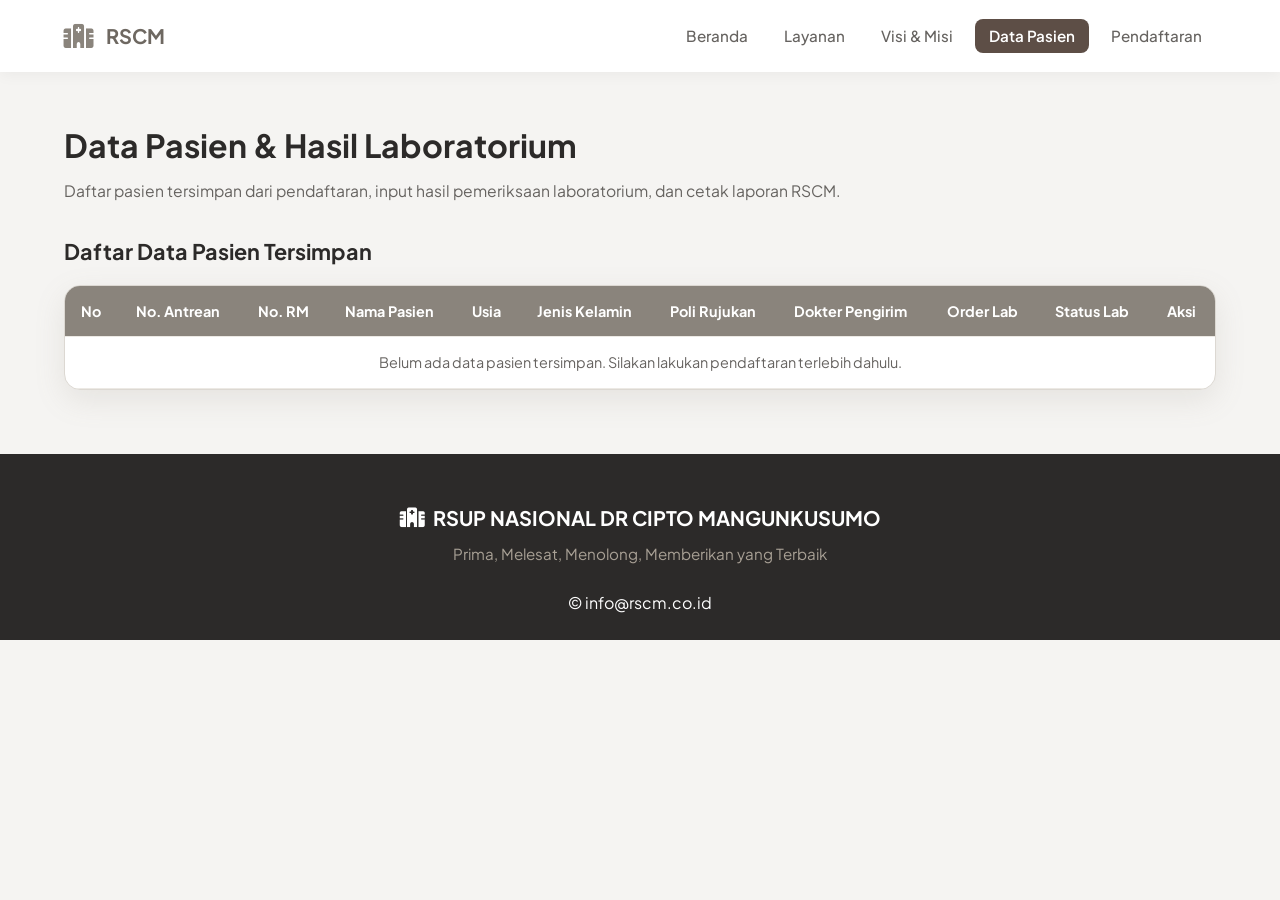
==== data-pasien.html @ e1113e0c "Add files via upload" ====
<!DOCTYPE html>
<html lang="id">
<head>
    <meta charset="UTF-8">
    <meta name="viewport" content="width=device-width, initial-scale=1.0">
    <title>Data Pasien &amp; Hasil Laboratorium - RSCM</title>
    <link rel="stylesheet" href="style.css">
    <!-- Google Fonts -->
    <link href="https://fonts.googleapis.com/css2?family=Plus+Jakarta+Sans:wght@300;400;500;600;700&display=swap" rel="stylesheet">
    <!-- FontAwesome Icons -->
    <link rel="stylesheet" href="https://cdnjs.cloudflare.com/ajax/libs/font-awesome/6.4.0/css/all.min.css">
    <style>
        :root {
            --active-brown-solid: #5d4e46;
            --active-brown-border: #4c3f38;
        }

        /* Header terkunci: sejajar satu baris tanpa balok terpisah di kanan */
        .nav-links {
            display: flex;
            align-items: center;
            gap: 8px;
            flex-wrap: wrap;
        }

        .nav-links a {
            display: inline-flex;
            align-items: center;
            padding: 8px 14px;
            border-radius: 8px;
            text-decoration: none;
            background: transparent !important;
            border: none !important;
            box-shadow: none !important;
            transition: var(--transition);
        }

        .header-action {
            display: none !important;
        }

        .nav-links a.nav-active-solid {
            background-color: var(--active-brown-solid) !important;
            color: #ffffff !important;
            padding: 8px 14px;
            border-radius: 8px;
            transition: var(--transition);
        }

        /* Baris tabel menyala saat pasien sedang diinput */
        .patient-table tbody tr.row-active-input {
            background-color: #f3ece7;
            box-shadow: inset 4px 0 0 var(--active-brown-solid);
        }

        .patient-table tbody tr.row-active-input td {
            background-color: #f3ece7;
        }

        .lab-action-group {
            display: flex;
            align-items: center;
            gap: 0.45rem;
            flex-wrap: nowrap;
            position: relative;
        }

        .btn-lab-input {
            background-color: var(--primary-color);
            color: var(--white);
            border: none;
            padding: 0.42rem 0.75rem;
            border-radius: 7px;
            font-family: inherit;
            font-size: 0.8rem;
            font-weight: 600;
            cursor: pointer;
            transition: var(--transition);
            white-space: nowrap;
        }

        .btn-lab-input:hover,
        .patient-table tbody tr.row-active-input .btn-lab-input {
            background-color: var(--active-brown-solid);
            color: #ffffff;
        }

        .btn-lab-print {
            background-color: var(--white);
            color: var(--text-dark);
            border: 1px solid var(--border-color);
            padding: 0.42rem 0.75rem;
            border-radius: 7px;
            font-family: inherit;
            font-size: 0.8rem;
            font-weight: 600;
            cursor: pointer;
            transition: var(--transition);
            white-space: nowrap;
        }

        .btn-lab-print:hover {
            border-color: var(--primary-color);
            color: var(--primary-dark);
        }

        .lab-more-wrapper {
            position: relative;
            display: inline-block;
        }

        .btn-lab-more {
            background-color: var(--white);
            color: var(--text-muted);
            border: 1px solid var(--border-color);
            padding: 0.42rem 0.6rem;
            border-radius: 7px;
            font-family: inherit;
            font-size: 0.8rem;
            font-weight: 700;
            cursor: pointer;
            transition: var(--transition);
            display: inline-flex;
            align-items: center;
            gap: 0.3rem;
            white-space: nowrap;
        }

        .btn-lab-more:hover,
        .lab-more-wrapper.open .btn-lab-more {
            border-color: var(--primary-color);
            color: var(--text-dark);
            background-color: var(--primary-light);
        }

        .lab-dropdown-menu {
            display: none;
            position: absolute;
            right: 0;
            top: calc(100% + 6px);
            min-width: 148px;
            background-color: var(--white);
            border: 1px solid var(--border-color);
            border-radius: 10px;
            box-shadow: 0 10px 25px rgba(15, 23, 42, 0.12);
            padding: 0.35rem;
            z-index: 50;
            flex-direction: column;
            gap: 0.2rem;
        }

        .lab-more-wrapper.open .lab-dropdown-menu {
            display: flex;
        }

        .lab-dropdown-item {
            width: 100%;
            background: transparent;
            border: none;
            border-radius: 7px;
            padding: 0.5rem 0.65rem;
            font-family: inherit;
            font-size: 0.8rem;
            font-weight: 600;
            text-align: left;
            cursor: pointer;
            display: flex;
            align-items: center;
            gap: 0.45rem;
            transition: var(--transition);
            white-space: nowrap;
        }

        .lab-dropdown-item.clear-result {
            color: #92400e;
        }

        .lab-dropdown-item.clear-result:hover {
            background-color: #fef3c7;
        }

        .lab-dropdown-item.delete-patient {
            color: #b91c1c;
        }

        .lab-dropdown-item.delete-patient:hover {
            background-color: #fef2f2;
        }

        .lab-status-badge {
            display: inline-block;
            padding: 0.22rem 0.55rem;
            border-radius: 999px;
            font-size: 0.75rem;
            font-weight: 700;
        }

        .lab-status-done {
            background-color: #dcfce7;
            color: #166534;
        }

        .lab-status-pending {
            background-color: #fef3c7;
            color: #92400e;
        }

        .lab-panel-card {
            display: none;
            background-color: var(--white);
            border: 1px solid var(--border-color);
            border-radius: 16px;
            padding: 2rem;
            box-shadow: var(--shadow);
            margin-top: 2rem;
        }

        .lab-panel-card.show {
            display: block;
        }

        .lab-eyebrow {
            font-size: 0.75rem;
            font-weight: 700;
            letter-spacing: 0.08em;
            text-transform: uppercase;
            color: var(--primary-dark);
            margin-bottom: 0.35rem;
        }

        .lab-panel-header {
            display: flex;
            justify-content: space-between;
            align-items: flex-start;
            gap: 1rem;
            margin-bottom: 1.5rem;
            padding-bottom: 1rem;
            border-bottom: 1px solid var(--border-color);
        }

        .lab-panel-header h2 {
            font-size: 1.5rem;
            color: var(--text-dark);
            margin-bottom: 0.25rem;
        }

        .lab-panel-header p {
            font-size: 0.9rem;
            color: var(--text-muted);
        }

        .lab-meta-box {
            background-color: var(--primary-light);
            border: 1px solid var(--border-color);
            border-radius: 12px;
            padding: 1.25rem;
            margin-bottom: 1.5rem;
            display: grid;
            grid-template-columns: repeat(2, 1fr);
            gap: 1rem 1.25rem;
        }

        .lab-meta-full {
            grid-column: 1 / -1;
        }

        .lab-table-wrap {
            overflow-x: auto;
            border: 1px solid var(--border-color);
            border-radius: 12px;
            margin-bottom: 1.5rem;
        }

        .lab-input-table {
            width: 100%;
            border-collapse: collapse;
            min-width: 780px;
            font-size: 0.9rem;
        }

        .lab-input-table th,
        .lab-input-table td {
            padding: 0.8rem 0.9rem;
            text-align: left;
            border-bottom: 1px solid var(--border-color);
            vertical-align: middle;
        }

        .lab-input-table th {
            background-color: var(--primary-light);
            color: var(--text-dark);
            font-weight: 700;
            font-size: 0.84rem;
        }

        .lab-hasil-input {
            width: 125px;
            padding: 0.45rem 0.65rem;
            border: 1px solid #cbd5e1;
            border-radius: 8px;
            font-family: inherit;
            font-size: 0.9rem;
            font-weight: 600;
            color: var(--text-dark);
            background-color: var(--white);
        }

        .lab-hasil-input:focus {
            outline: none;
            border-color: var(--primary-color);
        }

        .lab-hasil-input[readonly] {
            background-color: #f1f5f9;
            color: #334155;
            cursor: not-allowed;
        }

        .auto-badge {
            display: inline-block;
            margin-left: 0.4rem;
            padding: 0.12rem 0.45rem;
            border-radius: 6px;
            font-size: 0.7rem;
            font-weight: 700;
            background-color: #e2e8f0;
            color: #334155;
        }

        .row-status-normal {
            background-color: var(--white);
        }

        .row-status-high,
        .row-status-low {
            background-color: #ecfccb;
            font-weight: 600;
        }

        .row-status-critical {
            background-color: #fecdd3;
            color: #881337;
            font-weight: 700;
        }

        .flag-text {
            font-weight: 700;
        }

        .flag-normal {
            color: var(--text-muted);
        }

        .flag-high,
        .flag-low {
            color: #3f6212;
        }

        .flag-critical {
            color: #be123c;
        }

        .lab-feedback-msg {
            font-size: 0.88rem;
            font-weight: 600;
        }

        .lab-feedback-error {
            color: #b91c1c;
        }

        .lab-feedback-success {
            color: #15803d;
        }

        @media (max-width: 768px) {
            .lab-meta-box {
                grid-template-columns: 1fr;
            }
        }
    </style>
</head>
<body>

    <header class="header">
        <div class="nav-container">
            <div class="logo">
                <i class="fa-solid fa-hospital"></i>
                <span>RSCM</span>
            </div>
            <nav class="nav-links" aria-label="Navigasi Utama">
                <a href="index.html#beranda">Beranda</a>
                <a href="index.html#layanan">Layanan</a>
                <a href="index.html#visi-misi">Visi &amp; Misi</a>
                <a href="data-pasien.html" class="active nav-active-solid">Data Pasien</a>
                <a href="pendaftaran.html">Pendaftaran</a>
            </nav>
        </div>
    </header>

    <main class="patient-section">
        <div class="container">

            <!-- Konten Data Pasien Tersimpan & Input Lab -->
            <div id="kontenDataPasien">
                <div class="patient-top-bar">
                    <div class="patient-header" style="margin-bottom: 0;">
                        <h1>Data Pasien &amp; Hasil Laboratorium</h1>
                        <p>Daftar pasien tersimpan dari pendaftaran, input hasil pemeriksaan laboratorium, dan cetak laporan RSCM.</p>
                    </div>
                </div>

                <!-- Tabel Daftar Data Pasien Tersimpan -->
                <h2 class="patient-table-title">Daftar Data Pasien Tersimpan</h2>

                <div class="patient-table-wrapper">
                    <table class="patient-table">
                        <thead>
                            <tr>
                                <th>No</th>
                                <th>No. Antrean</th>
                                <th>No. RM</th>
                                <th>Nama Pasien</th>
                                <th>Usia</th>
                                <th>Jenis Kelamin</th>
                                <th>Poli Rujukan</th>
                                <th>Dokter Pengirim</th>
                                <th>Order Lab</th>
                                <th>Status Lab</th>
                                <th>Aksi</th>
                            </tr>
                        </thead>
                        <tbody id="tabelPasienBody"></tbody>
                    </table>
                </div>

                <!-- Panel Input Hasil Laboratorium -->
                <section id="panelInputLab" class="lab-panel-card" aria-live="polite">
                    <div class="lab-eyebrow">HASIL PEMERIKSAAN</div>
                    <div class="lab-panel-header">
                        <div>
                            <h2>Input Hasil Laboratorium</h2>
                            <p>Nilai rujukan dan nilai kritis sudah disimpan sebagai default sistem. MCV, MCH, dan MCHC dihitung otomatis (1 angka di belakang koma) dari Hemoglobin, Hematokrit, dan Eritrosit. Gunakan tanda strip (<code>-</code>) jika parameter tidak diperiksa/tidak diisi.</p>
                        </div>
                        <button type="button" id="btnTutupPanelLab" class="btn-reset-patient">Tutup Panel</button>
                    </div>

                    <div class="lab-meta-box">
                        <div class="patient-form-group lab-meta-full">
                            <label for="pilihPasienLab">Pilih Pasien dari Antrean</label>
                            <select id="pilihPasienLab"></select>
                        </div>

                        <div class="patient-form-group">
                            <label for="penanggungJawabLab">Penanggung Jawab</label>
                            <input
                                type="text"
                                id="penanggungJawabLab"
                                value="dr. [Nama Dokter Penanggung Jawab], Sp.PK"
                            >
                        </div>

                        <div class="patient-form-group">
                            <label for="petugasLaboratorium">Petugas Laboratorium</label>
                            <input
                                type="text"
                                id="petugasLaboratorium"
                                value="[Nama Petugas], S.Tr. Kes."
                            >
                        </div>
                    </div>

                    <div class="lab-table-wrap">
                        <table class="lab-input-table">
                            <thead>
                                <tr>
                                    <th>Pemeriksaan</th>
                                    <th>Hasil</th>
                                    <th>Satuan</th>
                                    <th>Nilai Rujukan</th>
                                    <th>Nilai Kritis</th>
                                    <th>Metode</th>
                                    <th>Keterangan</th>
                                </tr>
                            </thead>
                            <tbody id="tabelInputLabBody"></tbody>
                        </table>
                    </div>

                    <div class="patient-form-actions">
                        <button type="button" id="btnSimpanHasilLab" class="btn-submit-patient">Simpan Hasil Lab</button>
                        <button type="button" id="btnCetakDariPanel" class="btn-lab-print">
                            <i class="fa-solid fa-print"></i> Cetak / Print
                        </button>
                        <span id="pesanStatusLab" class="lab-feedback-msg"></span>
                    </div>
                </section>
            </div>

        </div>
    </main>

    <footer class="footer">
        <div class="container footer-content">
            <div class="footer-brand">
                <h3><i class="fa-solid fa-hospital"></i> RSUP NASIONAL DR CIPTO MANGUNKUSUMO</h3>
                <p>Prima, Melesat, Menolong, Memberikan yang Terbaik</p>
            </div>
            <div class="footer-info">
                <p>&copy; info@rscm.co.id</p>
            </div>
        </div>
    </footer>

    <script>
        const STORAGE_PENDAFTARAN = 'dataPendaftaranRSCM';
        const STORAGE_PASIEN_LAMA = 'dataPasienRSCM';
        const STORAGE_HASIL_LAB = 'hasilLaboratoriumRSCM';

        const DEFAULT_PENANGGUNG_JAWAB = 'dr. [Nama Dokter Penanggung Jawab], Sp.PK';
        const DEFAULT_PETUGAS_LAB = '[Nama Petugas], S.Tr. Kes.';

        const tabelPasienBody = document.getElementById('tabelPasienBody');
        const panelInputLab = document.getElementById('panelInputLab');
        const btnTutupPanelLab = document.getElementById('btnTutupPanelLab');
        const pilihPasienLab = document.getElementById('pilihPasienLab');
        const penanggungJawabLabInput = document.getElementById('penanggungJawabLab');
        const petugasLaboratoriumInput = document.getElementById('petugasLaboratorium');
        const tabelInputLabBody = document.getElementById('tabelInputLabBody');
        const btnSimpanHasilLab = document.getElementById('btnSimpanHasilLab');
        const btnCetakDariPanel = document.getElementById('btnCetakDariPanel');
        const pesanStatusLab = document.getElementById('pesanStatusLab');

        const PARAMETER_HEMATOLOGI_RUTIN = [
            'Hemoglobin',
            'Hematokrit',
            'Eritrosit',
            'Leukosit',
            'Trombosit',
            'MCV',
            'MCH',
            'MCHC'
        ];

        const SEMUA_PARAMETER_LAB = [
            ...PARAMETER_HEMATOLOGI_RUTIN,
            'Masa Protrombin (PT)',
            'INR',
            'APTT',
            'D-dimer'
        ];

        const PARAMETER_TERHITUNG = new Set(['MCV', 'MCH', 'MCHC']);

        const KATALOG_PARAMETER = {
            'Hemoglobin': {
                satuan: 'g/dL',
                rujukan: '11.5 - 14.3',
                kritisTeks: '< 7.0 dan > 20',
                metode: 'Automated hematology analyzer',
                minNormal: 11.5,
                maxNormal: 14.3,
                critLow: 7.0,
                critHigh: 20
            },
            'Hematokrit': {
                satuan: '%',
                rujukan: '34 - 42',
                kritisTeks: '< 20 dan > 60',
                metode: 'Automated hematology analyzer',
                minNormal: 34,
                maxNormal: 42,
                critLow: 20,
                critHigh: 60
            },
            'Eritrosit': {
                satuan: 'juta/mm³',
                rujukan: '4.0 - 5.50',
                kritisTeks: '-',
                metode: 'Automated hematology analyzer',
                minNormal: 4.10,
                maxNormal: 5.20,
                critLow: null,
                critHigh: null
            },
            'Leukosit': {
                satuan: '/mm³',
                rujukan: '3800 - 10400',
                kritisTeks: '< 2000 dan > 40000',
                metode: 'Automated hematology analyzer',
                minNormal: 3800,
                maxNormal: 10400,
                critLow: 2000,
                critHigh: 40000
            },
            'Trombosit': {
                satuan: '/mm³',
                rujukan: '187000 - 400000',
                kritisTeks: '< 50000 dan > 800000',
                metode: 'Automated hematology analyzer',
                minNormal: 187000,
                maxNormal: 400000,
                critLow: 50000,
                critHigh: 800000
            },
            'MCV': {
                satuan: 'fL',
                rujukan: '77.8 - 91.1',
                kritisTeks: '-',
                metode: 'Calculated',
                minNormal: 77.8,
                maxNormal: 91.1,
                critLow: null,
                critHigh: null
            },
            'MCH': {
                satuan: 'pg',
                rujukan: '25 - 33',
                kritisTeks: '-',
                metode: 'Calculated',
                minNormal: 25,
                maxNormal: 33,
                critLow: null,
                critHigh: null
            },
            'MCHC': {
                satuan: 'g/dL',
                rujukan: '32 - 36',
                kritisTeks: '-',
                metode: 'Calculated',
                minNormal: 32,
                maxNormal: 36,
                critLow: null,
                critHigh: null
            },
            'Masa Protrombin (PT)': {
                satuan: 'detik',
                rujukan: '9.4 - 12.5',
                kritisTeks: '> 50',
                metode: 'Coagulometer',
                minNormal: 9.4,
                maxNormal: 12.5,
                critLow: null,
                critHigh: 50
            },
            'INR': {
                satuan: '',
                rujukan: '0.9 - 1.1',
                kritisTeks: '> 3.0',
                metode: 'Calculated',
                minNormal: 0.9,
                maxNormal: 1.1,
                critLow: null,
                critHigh: 3.0
            },
            'APTT': {
                satuan: 'detik',
                rujukan: '25 - 37',
                kritisTeks: '> 100',
                metode: 'Coagulometer',
                minNormal: 25,
                maxNormal: 37,
                critLow: null,
                critHigh: 100
            },
            'D-dimer': {
                satuan: 'ng/mL FEU',
                rujukan: '≤ 500',
                kritisTeks: '-',
                metode: 'Immunoturbidimetric',
                minNormal: null,
                maxNormal: 500,
                critLow: null,
                critHigh: null
            }
        };

        let daftarPasienGabungan = [];
        let hasilLabTersimpan = JSON.parse(localStorage.getItem(STORAGE_HASIL_LAB)) || {};
        let pasienAktifKey = null;

        function sinkronkanSorotanBarisAktif() {
            const panelTerbuka = panelInputLab.classList.contains('show');
            tabelPasienBody.querySelectorAll('tr[data-pasien-key]').forEach((tr) => {
                const aktif = panelTerbuka && pasienAktifKey && tr.dataset.pasienKey === pasienAktifKey;
                tr.classList.toggle('row-active-input', Boolean(aktif));
            });
        }

        function tutupSemuaDropdown(kecualiWrapper = null) {
            document.querySelectorAll('.lab-more-wrapper.open').forEach((wrapper) => {
                if (wrapper !== kecualiWrapper) {
                    wrapper.classList.remove('open');
                    const btn = wrapper.querySelector('.btn-lab-more');
                    if (btn) btn.setAttribute('aria-expanded', 'false');
                }
            });
        }

        function toggleDropdownAksi(event, tombol) {
            event.stopPropagation();
            aktifkanLinkDataPasien();
            const wrapper = tombol.closest('.lab-more-wrapper');
            if (!wrapper) return;
            const akanBuka = !wrapper.classList.contains('open');
            tutupSemuaDropdown(akanBuka ? wrapper : null);
            wrapper.classList.toggle('open', akanBuka);
            tombol.setAttribute('aria-expanded', akanBuka ? 'true' : 'false');
        }

        document.addEventListener('click', function () {
            tutupSemuaDropdown();
        });

        document.addEventListener('keydown', function (e) {
            if (e.key === 'Escape') {
                tutupSemuaDropdown();
            }
        });

        function buatKeyPasien(item, index) {
            if (item.nomorAntrean) return `${item.nomorAntrean}__${item.noRm || index}`;
            if (item.noRm) return `RM-${item.noRm}__${index}`;
            return `PASIEN-${index}`;
        }

        function muatUlangDaftarPasien() {
            const dataDaftar = JSON.parse(localStorage.getItem(STORAGE_PENDAFTARAN)) || [];
            const dataLama = JSON.parse(localStorage.getItem(STORAGE_PASIEN_LAMA)) || [];
            hasilLabTersimpan = JSON.parse(localStorage.getItem(STORAGE_HASIL_LAB)) || {};

            const dariPendaftaran = dataDaftar.map((item, idx) => ({
                key: buatKeyPasien(item, idx),
                sumber: 'pendaftaran',
                sumberIndex: idx,
                nomorAntrean: item.nomorAntrean || `RSCM-${String(idx + 1).padStart(3, '0')}`,
                nomorTransaksi: item.nomorTransaksi || item.nomorAntrean || `RSCM-${String(idx + 1).padStart(3, '0')}`,
                noRm: item.noRm || '-',
                nama: item.nama || '-',
                tanggalLahir: item.tanggalLahir || '-',
                umur: item.umur !== undefined && item.umur !== '' ? item.umur : '-',
                jenisKelamin: item.jenisKelamin || '-',
                alamat: item.alamat || '-',
                jenisPasien: item.jenisPasien || '-',
                nomorAsuransi: item.nomorAsuransi || '-',
                poliRujukan: item.poliRujukan || item.tujuan || '-',
                dokterPengirim: item.dokterPengirim || '-',
                tanggalOrder: item.tanggalOrder || item.waktuDaftar || '-',
                pemeriksaanLab: Array.isArray(item.pemeriksaanLab) ? item.pemeriksaanLab : []
            }));

            const dariDataLama = dataLama.map((item, idx) => ({
                key: `LEGACY-${idx}`,
                sumber: 'lama',
                sumberIndex: idx,
                nomorAntrean: `RSCM-L${String(idx + 1).padStart(2, '0')}`,
                nomorTransaksi: `RSCM-L${String(idx + 1).padStart(2, '0')}`,
                noRm: item.noRm || '-',
                nama: item.nama || '-',
                tanggalLahir: item.tanggalLahir || '-',
                umur: item.umur || '-',
                jenisKelamin: item.jenisKelamin || '-',
                alamat: item.alamat || '-',
                jenisPasien: '-',
                nomorAsuransi: '-',
                poliRujukan: 'Laboratorium',
                dokterPengirim: item.dokterPengirim || '-',
                tanggalOrder: item.tanggalPeriksa || '-',
                pemeriksaanLab: ['Hematologi rutin']
            }));

            daftarPasienGabungan = [...dariPendaftaran, ...dariDataLama];
            renderDropdownPasien();
            renderTabelPasien();
        }

        function dapatkanParameterUntukPasien(pasien) {
            const pesanan = Array.isArray(pasien.pemeriksaanLab) ? pasien.pemeriksaanLab : [];
            if (pesanan.length === 0) {
                return [...SEMUA_PARAMETER_LAB];
            }

            const hasilSet = new Set();
            pesanan.forEach((item) => {
                if (item === 'Hematologi rutin') {
                    PARAMETER_HEMATOLOGI_RUTIN.forEach((p) => hasilSet.add(p));
                } else if (KATALOG_PARAMETER[item]) {
                    hasilSet.add(item);
                }
            });

            return hasilSet.size > 0 ? Array.from(hasilSet) : [...SEMUA_PARAMETER_LAB];
        }

        function parseAngkaDesimal(nilaiTeks) {
            if (nilaiTeks === null || nilaiTeks === undefined) return null;
            const bersih = String(nilaiTeks).trim().replace(',', '.');
            if (bersih === '' || bersih === '-') return null;
            if (!/^[+-]?\d+(\.\d+)?$/.test(bersih)) return null;
            const angka = parseFloat(bersih);
            return Number.isNaN(angka) ? null : angka;
        }

        function formatSatuDesimal(angka) {
            return (Math.round(angka * 10) / 10).toFixed(1);
        }

        function hitungIndeksEritrositDariPeta(nilaiMap) {
            const hbRaw = String(nilaiMap.get('Hemoglobin') ?? '').trim();
            const htRaw = String(nilaiMap.get('Hematokrit') ?? '').trim();
            const eriRaw = String(nilaiMap.get('Eritrosit') ?? '').trim();

            const hbAngka = parseAngkaDesimal(hbRaw);
            const htAngka = parseAngkaDesimal(htRaw);
            const eriAngka = parseAngkaDesimal(eriRaw);

            let mcv = '';
            if (htRaw === '-' || eriRaw === '-') {
                mcv = '-';
            } else if (htAngka !== null && eriAngka !== null && eriAngka !== 0) {
                mcv = formatSatuDesimal((htAngka * 10) / eriAngka);
            }

            let mch = '';
            if (hbRaw === '-' || eriRaw === '-') {
                mch = '-';
            } else if (hbAngka !== null && eriAngka !== null && eriAngka !== 0) {
                mch = formatSatuDesimal((hbAngka * 10) / eriAngka);
            }

            let mchc = '';
            if (hbRaw === '-' || htRaw === '-') {
                mchc = '-';
            } else if (hbAngka !== null && htAngka !== null && htAngka !== 0) {
                mchc = formatSatuDesimal((hbAngka * 100) / htAngka);
            }

            return {
                MCV: mcv,
                MCH: mch,
                MCHC: mchc
            };
        }

        function perbaruiBarisTampilan(tr, namaParam, nilaiTeks) {
            const statusBaru = evaluasiStatusParameter(namaParam, nilaiTeks);
            tr.className = statusBaru.rowClass;
            const ketEl = tr.querySelector(`[data-keterangan-for="${namaParam}"]`);
            if (ketEl) {
                ketEl.textContent = statusBaru.label;
                ketEl.className = `flag-text ${statusBaru.cssClass}`;
            }
        }

        function sinkronkanIndeksOtomatisDiPanel() {
            const barisList = Array.from(tabelInputLabBody.querySelectorAll('tr'));
            const nilaiMap = new Map();

            barisList.forEach((tr) => {
                const param = tr.dataset.param;
                const inp = tr.querySelector('.lab-hasil-input');
                nilaiMap.set(param, inp ? inp.value : '');
            });

            const hasilHitung = hitungIndeksEritrositDariPeta(nilaiMap);

            barisList.forEach((tr) => {
                const param = tr.dataset.param;
                if (PARAMETER_TERHITUNG.has(param)) {
                    const inp = tr.querySelector('.lab-hasil-input');
                    const nilaiBaru = hasilHitung[param] ?? '';
                    if (inp) {
                        inp.value = nilaiBaru;
                    }
                    perbaruiBarisTampilan(tr, param, nilaiBaru);
                }
            });
        }

        function evaluasiStatusParameter(namaParam, nilaiTeks) {
            const trimmed = String(nilaiTeks ?? '').trim();
            if (trimmed === '' || trimmed === '-') {
                return { label: '-', cssClass: 'flag-normal', rowClass: 'row-status-normal' };
            }

            const angka = parseAngkaDesimal(trimmed);
            const meta = KATALOG_PARAMETER[namaParam];

            if (angka === null || !meta) {
                return { label: 'Normal', cssClass: 'flag-normal', rowClass: 'row-status-normal' };
            }

            if (meta.critLow !== null && angka < meta.critLow) {
                return { label: 'CRITICAL', cssClass: 'flag-critical', rowClass: 'row-status-critical' };
            }
            if (meta.critHigh !== null && angka > meta.critHigh) {
                return { label: 'CRITICAL', cssClass: 'flag-critical', rowClass: 'row-status-critical' };
            }

            if (meta.minNormal !== null && angka < meta.minNormal) {
                return { label: 'Low', cssClass: 'flag-low', rowClass: 'row-status-low' };
            }
            if (meta.maxNormal !== null && angka > meta.maxNormal) {
                return { label: 'High', cssClass: 'flag-high', rowClass: 'row-status-high' };
            }

            return { label: 'Normal', cssClass: 'flag-normal', rowClass: 'row-status-normal' };
        }

        function renderTabelPasien() {
            tabelPasienBody.innerHTML = '';

            if (daftarPasienGabungan.length === 0) {
                tabelPasienBody.innerHTML = `
                    <tr>
                        <td colspan="11" class="patient-empty">Belum ada data pasien tersimpan. Silakan lakukan pendaftaran terlebih dahulu.</td>
                    </tr>
                `;
                return;
            }

            daftarPasienGabungan.forEach((pasien, index) => {
                const tersimpan = hasilLabTersimpan[pasien.key];
                const sudahLengkap = Boolean(tersimpan && Array.isArray(tersimpan.items) && tersimpan.items.length > 0);
                const orderTeks = pasien.pemeriksaanLab.length > 0
                    ? pasien.pemeriksaanLab.join(', ')
                    : 'Semua parameter default';

                const menuHapusHasil = sudahLengkap
                    ? `
                        <button type="button" class="lab-dropdown-item clear-result" onclick="hapusHasilLabPasien('${pasien.key}')">
                            <i class="fa-solid fa-rotate-left"></i> Hapus Hasil
                        </button>
                    `
                    : '';

                const row = document.createElement('tr');
                row.dataset.pasienKey = pasien.key;
                row.innerHTML = `
                    <td>${index + 1}</td>
                    <td><strong>${pasien.nomorAntrean}</strong></td>
                    <td>${pasien.noRm}</td>
                    <td><strong>${pasien.nama}</strong></td>
                    <td>${pasien.umur} th</td>
                    <td>${pasien.jenisKelamin}</td>
                    <td>${pasien.poliRujukan}</td>
                    <td>${pasien.dokterPengirim}</td>
                    <td class="wrap-cell">${orderTeks}</td>
                    <td>
                        <span class="lab-status-badge ${sudahLengkap ? 'lab-status-done' : 'lab-status-pending'}">
                            ${sudahLengkap ? 'Tersedia' : 'Belum Diinput'}
                        </span>
                    </td>
                    <td>
                        <div class="lab-action-group">
                            <button type="button" class="btn-lab-input" onclick="bukaPanelInputLab('${pasien.key}')">Input</button>
                            <button type="button" class="btn-lab-print" onclick="cetakHasilPasien('${pasien.key}')">Cetak</button>
                            <div class="lab-more-wrapper">
                                <button type="button" class="btn-lab-more" aria-expanded="false" aria-label="Aksi lainnya untuk ${pasien.nama}" onclick="toggleDropdownAksi(event, this)">
                                    <i class="fa-solid fa-ellipsis-vertical"></i>
                                </button>
                                <div class="lab-dropdown-menu" role="menu">
                                    ${menuHapusHasil}
                                    <button type="button" class="lab-dropdown-item delete-patient" onclick="hapusDataPasien('${pasien.key}')">
                                        <i class="fa-solid fa-trash"></i> Hapus
                                    </button>
                                </div>
                            </div>
                        </div>
                    </td>
                `;
                tabelPasienBody.appendChild(row);
            });

            sinkronkanSorotanBarisAktif();
        }

        function tutupPanelJikaTerkait(key) {
            if (panelInputLab.classList.contains('show') && pasienAktifKey === key) {
                panelInputLab.classList.remove('show');
                pasienAktifKey = null;
                tabelInputLabBody.innerHTML = '';
                pesanStatusLab.textContent = '';
                sinkronkanSorotanBarisAktif();
            }
        }

        function hapusHasilLabPasien(key) {
            tutupSemuaDropdown();
            aktifkanLinkDataPasien();
            const pasien = daftarPasienGabungan.find((p) => p.key === key);
            if (!pasien) return;

            const yakin = confirm(`Hapus hasil laboratorium untuk pasien "${pasien.nama}" (No. RM: ${pasien.noRm})? Data pasien tetap dipertahankan dan status lab akan kembali menjadi "Belum Diinput".`);
            if (!yakin) return;

            const hasilTerbaru = JSON.parse(localStorage.getItem(STORAGE_HASIL_LAB)) || {};
            delete hasilTerbaru[key];
            localStorage.setItem(STORAGE_HASIL_LAB, JSON.stringify(hasilTerbaru));

            muatUlangDaftarPasien();

            if (panelInputLab.classList.contains('show') && pasienAktifKey === key) {
                bukaPanelInputLab(key);
            }
        }

        function hapusDataPasien(key) {
            tutupSemuaDropdown();
            aktifkanLinkDataPasien();
            const pasien = daftarPasienGabungan.find((p) => p.key === key);
            if (!pasien) return;

            const infoAntrean = pasien.sumber === 'pendaftaran'
                ? ' Data ini juga akan dihapus dari antrean pendaftaran.'
                : '';
            const yakin = confirm(`Hapus data pasien "${pasien.nama}" (${pasien.nomorAntrean} / No. RM: ${pasien.noRm}) beserta hasil laboratoriumnya?${infoAntrean}`);
            if (!yakin) return;

            if (pasien.sumber === 'pendaftaran') {
                const dataDaftar = JSON.parse(localStorage.getItem(STORAGE_PENDAFTARAN)) || [];
                if (pasien.sumberIndex >= 0 && pasien.sumberIndex < dataDaftar.length) {
                    dataDaftar.splice(pasien.sumberIndex, 1);
                    localStorage.setItem(STORAGE_PENDAFTARAN, JSON.stringify(dataDaftar));
                }
            } else if (pasien.sumber === 'lama') {
                const dataLama = JSON.parse(localStorage.getItem(STORAGE_PASIEN_LAMA)) || [];
                if (pasien.sumberIndex >= 0 && pasien.sumberIndex < dataLama.length) {
                    dataLama.splice(pasien.sumberIndex, 1);
                    localStorage.setItem(STORAGE_PASIEN_LAMA, JSON.stringify(dataLama));
                }
            }

            const hasilTerbaru = JSON.parse(localStorage.getItem(STORAGE_HASIL_LAB)) || {};
            delete hasilTerbaru[key];
            localStorage.setItem(STORAGE_HASIL_LAB, JSON.stringify(hasilTerbaru));

            tutupPanelJikaTerkait(key);
            muatUlangDaftarPasien();
        }

        function renderDropdownPasien() {
            pilihPasienLab.innerHTML = '';
            if (daftarPasienGabungan.length === 0) {
                const opt = document.createElement('option');
                opt.value = '';
                opt.textContent = 'Belum ada pasien terdaftar';
                pilihPasienLab.appendChild(opt);
                return;
            }

            daftarPasienGabungan.forEach((pasien) => {
                const opt = document.createElement('option');
                opt.value = pasien.key;
                opt.textContent = `${pasien.nomorAntrean} — ${pasien.nama} (No. RM: ${pasien.noRm})`;
                pilihPasienLab.appendChild(opt);
            });
        }

        function bukaPanelInputLab(key) {
            aktifkanLinkDataPasien();
            const pasien = daftarPasienGabungan.find((p) => p.key === key);
            if (!pasien) return;

            pasienAktifKey = pasien.key;
            pilihPasienLab.value = pasien.key;
            pesanStatusLab.textContent = '';
            pesanStatusLab.className = 'lab-feedback-msg';

            const dataLabLama = hasilLabTersimpan[pasien.key];
            if (dataLabLama) {
                penanggungJawabLabInput.value = dataLabLama.penanggungJawabLab || DEFAULT_PENANGGUNG_JAWAB;
                petugasLaboratoriumInput.value = dataLabLama.petugasLaboratorium || dataLabLama.dokterPenanggungJawab || DEFAULT_PETUGAS_LAB;
            } else {
                penanggungJawabLabInput.value = DEFAULT_PENANGGUNG_JAWAB;
                petugasLaboratoriumInput.value = DEFAULT_PETUGAS_LAB;
            }

            const params = dapatkanParameterUntukPasien(pasien);
            tabelInputLabBody.innerHTML = '';

            params.forEach((namaParam) => {
                const meta = KATALOG_PARAMETER[namaParam];
                const itemTersimpan = dataLabLama && Array.isArray(dataLabLama.items)
                    ? dataLabLama.items.find((it) => it.pemeriksaan === namaParam)
                    : null;

                const isAuto = PARAMETER_TERHITUNG.has(namaParam);
                const nilaiAwal = itemTersimpan ? itemTersimpan.hasil : '';
                const evalHasil = evaluasiStatusParameter(namaParam, nilaiAwal);

                const tr = document.createElement('tr');
                tr.className = evalHasil.rowClass;
                tr.dataset.param = namaParam;

                tr.innerHTML = `
                    <td>
                        <strong>${namaParam}</strong>
                        ${isAuto ? '<span class="auto-badge">Otomatis</span>' : ''}
                    </td>
                    <td>
                        <input
                            type="text"
                            class="lab-hasil-input"
                            data-param="${namaParam}"
                            value="${nilaiAwal}"
                            placeholder="${isAuto ? 'Otomatis' : 'Nilai atau -'}"
                            ${isAuto ? 'readonly tabindex="-1"' : ''}
                        >
                    </td>
                    <td>${meta.satuan}</td>
                    <td>${meta.rujukan}</td>
                    <td>${meta.kritisTeks}</td>
                    <td>${meta.metode}</td>
                    <td>
                        <span class="flag-text ${evalHasil.cssClass}" data-keterangan-for="${namaParam}">
                            ${evalHasil.label}
                        </span>
                    </td>
                `;

                if (!isAuto) {
                    const inputEl = tr.querySelector('.lab-hasil-input');
                    inputEl.addEventListener('input', function () {
                        aktifkanLinkDataPasien();
                        perbaruiBarisTampilan(tr, namaParam, this.value);
                        if (namaParam === 'Hemoglobin' || namaParam === 'Hematokrit' || namaParam === 'Eritrosit') {
                            sinkronkanIndeksOtomatisDiPanel();
                        }
                    });
                }

                tabelInputLabBody.appendChild(tr);
            });

            sinkronkanIndeksOtomatisDiPanel();
            panelInputLab.classList.add('show');
            sinkronkanSorotanBarisAktif();
            panelInputLab.scrollIntoView({ behavior: 'smooth', block: 'nearest' });
        }

        pilihPasienLab.addEventListener('change', function () {
            aktifkanLinkDataPasien();
            if (this.value) {
                bukaPanelInputLab(this.value);
            }
        });

        btnTutupPanelLab.addEventListener('click', function () {
            aktifkanLinkDataPasien();
            panelInputLab.classList.remove('show');
            sinkronkanSorotanBarisAktif();
        });

        function kumpulkanDataFormLab() {
            sinkronkanIndeksOtomatisDiPanel();

            const barisList = Array.from(tabelInputLabBody.querySelectorAll('tr'));
            const items = [];

            for (const tr of barisList) {
                const namaParam = tr.dataset.param;
                const inputEl = tr.querySelector('.lab-hasil-input');
                const hasilRaw = inputEl.value.trim();

                if (hasilRaw === '') {
                    return {
                        valid: false,
                        error: PARAMETER_TERHITUNG.has(namaParam)
                            ? `Pemeriksaan "${namaParam}" belum dapat dihitung. Pastikan Hemoglobin, Hematokrit, dan Eritrosit terisi angka valid atau tanda strip (-).`
                            : `Pemeriksaan "${namaParam}" belum diisi. Isi nilai hasil atau ketik tanda strip (-).`,
                        focusElement: inputEl
                    };
                }

                if (hasilRaw !== '-' && parseAngkaDesimal(hasilRaw) === null) {
                    return {
                        valid: false,
                        error: `Nilai "${namaParam}" tidak valid. Gunakan angka (koma atau titik) atau tanda strip (-).`,
                        focusElement: inputEl
                    };
                }

                const meta = KATALOG_PARAMETER[namaParam];
                const evalStatus = evaluasiStatusParameter(namaParam, hasilRaw);

                items.push({
                    pemeriksaan: namaParam,
                    hasil: hasilRaw,
                    satuan: meta.satuan,
                    nilaiRujukan: meta.rujukan,
                    nilaiKritis: meta.kritisTeks,
                    metode: meta.metode,
                    keterangan: evalStatus.label,
                    rowClass: evalStatus.rowClass,
                    cssClass: evalStatus.cssClass
                });
            }

            const pjNilai = penanggungJawabLabInput.value.trim() || DEFAULT_PENANGGUNG_JAWAB;
            const petugasNilai = petugasLaboratoriumInput.value.trim() || DEFAULT_PETUGAS_LAB;

            return {
                valid: true,
                penanggungJawabLab: pjNilai,
                petugasLaboratorium: petugasNilai,
                dokterPenanggungJawab: petugasNilai,
                tanggalPeriksa: new Date().toLocaleString('id-ID'),
                items
            };
        }

        btnSimpanHasilLab.addEventListener('click', function () {
            aktifkanLinkDataPasien();
            if (!pasienAktifKey) return;

            const hasilKumpulan = kumpulkanDataFormLab();
            if (!hasilKumpulan.valid) {
                pesanStatusLab.textContent = hasilKumpulan.error;
                pesanStatusLab.className = 'lab-feedback-msg lab-feedback-error';
                if (hasilKumpulan.focusElement && !hasilKumpulan.focusElement.readOnly) {
                    hasilKumpulan.focusElement.focus();
                }
                return;
            }

            hasilLabTersimpan[pasienAktifKey] = {
                penanggungJawabLab: hasilKumpulan.penanggungJawabLab,
                petugasLaboratorium: hasilKumpulan.petugasLaboratorium,
                dokterPenanggungJawab: hasilKumpulan.petugasLaboratorium,
                tanggalPeriksa: hasilKumpulan.tanggalPeriksa,
                items: hasilKumpulan.items
            };

            localStorage.setItem(STORAGE_HASIL_LAB, JSON.stringify(hasilLabTersimpan));
            renderTabelPasien();

            pesanStatusLab.textContent = 'Hasil tersimpan dan siap dicetak di print.html.';
            pesanStatusLab.className = 'lab-feedback-msg lab-feedback-success';
        });

        function adaPerubahanPanelBelumDisimpan(pasienKey, dataLabTersimpan) {
            if (!panelInputLab.classList.contains('show') || pasienAktifKey !== pasienKey) {
                return false;
            }
            if (!dataLabTersimpan) return true;

            const pjPanel = penanggungJawabLabInput.value.trim() || DEFAULT_PENANGGUNG_JAWAB;
            const petugasPanel = petugasLaboratoriumInput.value.trim() || DEFAULT_PETUGAS_LAB;
            const pjSimpan = dataLabTersimpan.penanggungJawabLab || DEFAULT_PENANGGUNG_JAWAB;
            const petugasSimpan = dataLabTersimpan.petugasLaboratorium || dataLabTersimpan.dokterPenanggungJawab || DEFAULT_PETUGAS_LAB;

            if (pjPanel !== pjSimpan || petugasPanel !== petugasSimpan) {
                return true;
            }

            const simpanMap = new Map(
                (Array.isArray(dataLabTersimpan.items) ? dataLabTersimpan.items : [])
                    .map((it) => [it.pemeriksaan, String(it.hasil ?? '').trim()])
            );

            const barisList = Array.from(tabelInputLabBody.querySelectorAll('tr'));
            for (const tr of barisList) {
                const param = tr.dataset.param;
                const inp = tr.querySelector('.lab-hasil-input');
                const nilaiPanel = inp ? inp.value.trim() : '';
                const nilaiSimpan = simpanMap.get(param) ?? '';
                if (nilaiPanel !== nilaiSimpan) {
                    return true;
                }
            }

            return false;
        }

        function cetakHasilPasien(key) {
            aktifkanLinkDataPasien();
            const pasien = daftarPasienGabungan.find((p) => p.key === key);
            if (!pasien) return;

            const hasilTerbaru = JSON.parse(localStorage.getItem(STORAGE_HASIL_LAB)) || {};
            const dataLab = hasilTerbaru[pasien.key];

            if (!dataLab || !Array.isArray(dataLab.items) || dataLab.items.length === 0) {
                alert('Hasil laboratorium untuk pasien ini belum tersimpan. Silakan buka "Input", lengkapi hasil, lalu klik "Simpan Hasil Lab" terlebih dahulu sebelum mencetak.');
                return;
            }

            if (adaPerubahanPanelBelumDisimpan(pasien.key, dataLab)) {
                alert('Ada perubahan pada panel input yang belum disimpan. Silakan klik "Simpan Hasil Lab" terlebih dahulu agar hasil yang tercetak di print.html sesuai.');
                return;
            }

            const parameterWajib = dapatkanParameterUntukPasien(pasien);
            const itemMap = new Map(dataLab.items.map((it) => [it.pemeriksaan, it]));

            for (const namaParam of parameterWajib) {
                const item = itemMap.get(namaParam);
                if (!item || String(item.hasil ?? '').trim() === '') {
                    alert(`Peringatan: Pemeriksaan "${namaParam}" belum tersimpan. Klik "Input", lengkapi hasil atau tanda "-", lalu klik "Simpan Hasil Lab".`);
                    return;
                }
            }

            const urlCetak = `print.html?key=${encodeURIComponent(pasien.key)}`;
            window.open(urlCetak, '_blank');
        }

        btnCetakDariPanel.addEventListener('click', function () {
            aktifkanLinkDataPasien();
            if (!pasienAktifKey) return;
            cetakHasilPasien(pasienAktifKey);
        });

        const linkDataPasien = document.querySelector('.nav-links a[href="data-pasien.html"]');
        const semuaLinkNav = document.querySelectorAll('.nav-links a');

        function aktifkanLinkDataPasien() {
            semuaLinkNav.forEach((link) => link.classList.remove('nav-active-solid'));
            if (linkDataPasien) {
                linkDataPasien.classList.add('nav-active-solid');
            }
        }

        semuaLinkNav.forEach((link) => {
            link.addEventListener('click', function (e) {
                semuaLinkNav.forEach((item) => item.classList.remove('nav-active-solid'));
                this.classList.add('nav-active-solid');

                const href = this.getAttribute('href') || '';
                if (href && !href.startsWith('#')) {
                    e.preventDefault();
                    setTimeout(() => {
                        window.location.href = href;
                    }, 180);
                }
            });
        });

        panelInputLab.addEventListener('click', aktifkanLinkDataPasien);
        tabelPasienBody.addEventListener('click', aktifkanLinkDataPasien);

        muatUlangDaftarPasien();
    </script>
</body>
</html>
---- style.css ----
:root {
    --primary-color: #8a847c;
    --primary-dark: #6e6861;
    --primary-light: #f5f4f2;
    --accent-color: #a8a095;
    --text-dark: #2c2a29;
    --text-muted: #666360;
    --border-color: #dcd8d2;
    --white: #ffffff;
    --shadow: 0 10px 30px rgba(138, 132, 124, 0.15);
    --transition: all 0.3s ease;
}

* {
    margin: 0;
    padding: 0;
    box-sizing: border-box;
}

html {
    scroll-behavior: smooth;
}

body {
    font-family: 'Plus Jakarta Sans', sans-serif;
    color: var(--text-dark);
    background-color: var(--primary-light);
    line-height: 1.6;
}

.container {
    max-width: 1200px;
    margin: 0 auto;
    padding: 0 1.5rem;
}

/* Header & Navigasi Terkunci */
.header {
    width: 100%;
    background-color: var(--white);
    box-shadow: 0 2px 15px rgba(0, 0, 0, 0.05);
    position: sticky;
    top: 0;
    z-index: 1000;
}

.nav-container {
    max-width: 1200px;
    height: 72px;
    margin: 0 auto;
    padding: 0 1.5rem;
    display: flex;
    justify-content: space-between;
    align-items: center;
    gap: 1.5rem;
}

.logo {
    display: flex;
    align-items: center;
    gap: 0.75rem;
    font-weight: 700;
    font-size: 1.25rem;
    color: var(--primary-dark);
    flex-shrink: 0;
    white-space: nowrap;
}

.logo i {
    font-size: 1.5rem;
    color: var(--primary-color);
}

.nav-links {
    display: flex;
    align-items: center;
    gap: 2rem;
    flex-shrink: 0;
    white-space: nowrap;
}

.nav-links a {
    text-decoration: none;
    color: var(--text-muted);
    font-size: 0.95rem;
    font-weight: 500;
    line-height: 1.2;
    transition: var(--transition);
}

.nav-links a:hover,
.nav-links a.active {
    color: var(--primary-dark);
    font-weight: 600;
}

.header-action {
    flex-shrink: 0;
    display: flex;
    align-items: center;
}

.btn-primary {
    display: inline-flex;
    align-items: center;
    justify-content: center;
    background-color: var(--primary-color);
    color: var(--white);
    padding: 0.6rem 1.25rem;
    border-radius: 8px;
    text-decoration: none;
    font-size: 0.95rem;
    font-weight: 600;
    line-height: 1.2;
    white-space: nowrap;
    transition: var(--transition);
}

.btn-primary:hover {
    background-color: var(--primary-dark);
}

/* Hero Section */
.hero-section {
    max-width: 1200px;
    margin: 3rem auto 2rem;
    padding: 0 1.5rem;
    display: grid;
    grid-template-columns: 1.2fr 1fr;
    gap: 3rem;
    align-items: center;
}

.hero-content h1 {
    font-size: 2.5rem;
    line-height: 1.2;
    font-weight: 700;
    color: #000000;
    margin-bottom: 1.25rem;
}

.hero-content h1 .welcome-text {
    font-size: 1.4rem;
    font-weight: 500;
    display: inline-block;
    margin-bottom: 0.4rem;
    color: #000000;
}

.hero-content h1 span {
    color: #000000;
}

.hero-content p {
    color: var(--text-muted);
    font-size: 1.05rem;
    margin-bottom: 2rem;
}

.hero-buttons {
    display: flex;
    gap: 1rem;
}

.btn-main {
    background-color: var(--primary-color);
    color: var(--white);
    padding: 0.8rem 1.75rem;
    border-radius: 10px;
    text-decoration: none;
    font-weight: 600;
    box-shadow: var(--shadow);
    transition: var(--transition);
}

.btn-main:hover {
    background-color: var(--primary-dark);
}

.hero-img {
    width: 100%;
    height: 380px;
    object-fit: cover;
    border-radius: 20px;
    box-shadow: var(--shadow);
}

/* Quick Service Section */
.quick-service-section {
    padding: 2rem 0;
}

.quick-menu-container {
    max-width: 600px;
    margin: 0 auto;
    display: flex;
    flex-direction: column;
    gap: 14px;
}

.search-box-card {
    background-color: var(--primary-color);
    padding: 22px 24px;
    border-radius: 16px;
    color: var(--white);
    box-shadow: var(--shadow);
}

.search-box-card h3 {
    font-size: 1.15rem;
    font-weight: 600;
    margin-bottom: 14px;
}

.search-input-wrapper {
    position: relative;
    display: flex;
    align-items: center;
}

.search-input-wrapper input {
    width: 100%;
    padding: 12px 42px 12px 16px;
    background-color: rgba(255, 255, 255, 0.18);
    border: 1px solid rgba(255, 255, 255, 0.3);
    border-radius: 10px;
    color: var(--white);
    font-size: 0.95rem;
    outline: none;
}

.search-input-wrapper input::placeholder {
    color: rgba(255, 255, 255, 0.7);
}

.search-icon {
    position: absolute;
    right: 16px;
    color: rgba(255, 255, 255, 0.85);
    font-size: 1.1rem;
}

.menu-grid {
    display: grid;
    grid-template-columns: 1fr 1fr;
    gap: 14px;
}

.menu-card {
    background-color: var(--primary-color);
    border-radius: 16px;
    padding: 24px 16px;
    display: flex;
    flex-direction: column;
    align-items: center;
    justify-content: center;
    gap: 12px;
    text-decoration: none;
    color: var(--white);
    box-shadow: var(--shadow);
    transition: transform 0.2s ease, background-color 0.2s ease;
}

.menu-card:hover {
    transform: translateY(-4px);
    background-color: var(--primary-dark);
}

.icon-circle {
    width: 52px;
    height: 52px;
    background-color: rgba(255, 255, 255, 0.18);
    border-radius: 50%;
    display: flex;
    align-items: center;
    justify-content: center;
}

.icon-circle i {
    font-size: 1.3rem;
    color: var(--white);
}

.menu-card span {
    font-size: 0.95rem;
    font-weight: 500;
    text-align: center;
}

/* Panel Antrean Berlangsung */
.queue-panel {
    display: none;
    margin-top: 2px;
    background-color: var(--white);
    border: 1px solid var(--border-color);
    border-radius: 16px;
    padding: 20px 24px;
    box-shadow: var(--shadow);
}

.queue-panel.show {
    display: block;
}

.queue-panel-header {
    display: flex;
    justify-content: space-between;
    align-items: center;
    gap: 12px;
    margin-bottom: 14px;
    padding-bottom: 10px;
    border-bottom: 1px solid var(--border-color);
}

.queue-panel-header h4 {
    font-size: 1.05rem;
    font-weight: 700;
    color: var(--text-dark);
}

.btn-close-queue {
    background: transparent;
    border: 1px solid var(--border-color);
    color: var(--text-muted);
    padding: 4px 10px;
    border-radius: 6px;
    font-family: inherit;
    font-size: 0.82rem;
    font-weight: 600;
    cursor: pointer;
    transition: var(--transition);
}

.btn-close-queue:hover {
    background-color: var(--primary-light);
    color: var(--text-dark);
}

.queue-list {
    list-style: none;
    display: flex;
    flex-direction: column;
    gap: 10px;
}

.queue-item {
    display: flex;
    justify-content: space-between;
    align-items: center;
    gap: 12px;
    flex-wrap: wrap;
    background-color: var(--primary-light);
    padding: 12px 14px;
    border-radius: 10px;
    font-size: 0.9rem;
}

.queue-number {
    font-weight: 700;
    color: var(--primary-dark);
    background-color: var(--white);
    border: 1px solid var(--border-color);
    padding: 4px 10px;
    border-radius: 6px;
    white-space: nowrap;
}

.queue-info {
    flex: 1;
    min-width: 180px;
    color: var(--text-dark);
}

.queue-sub {
    display: block;
    font-size: 0.82rem;
    color: var(--text-muted);
}

.queue-empty {
    text-align: center;
    color: var(--text-muted);
    font-size: 0.9rem;
    padding: 12px 0;
}

/* Vision & Mission Section */
.vision-mission-section {
    background-color: var(--white);
    padding: 4rem 0;
    margin-top: 3rem;
}

.section-header {
    text-align: center;
    margin-bottom: 3rem;
}

.section-header h2 {
    font-size: 2rem;
    font-weight: 700;
    color: var(--text-dark);
    margin-bottom: 0.5rem;
}

.section-header p {
    color: var(--text-muted);
}

.vm-grid {
    display: grid;
    grid-template-columns: repeat(auto-fit, minmax(320px, 1fr));
    gap: 2rem;
}

.vm-card {
    background-color: var(--primary-light);
    padding: 2.5rem;
    border-radius: 16px;
    border: 1px solid rgba(138, 132, 124, 0.2);
    transition: var(--transition);
}

.vm-card:hover {
    transform: translateY(-4px);
    box-shadow: var(--shadow);
}

.icon-box {
    width: 50px;
    height: 50px;
    background-color: var(--primary-color);
    color: var(--white);
    border-radius: 12px;
    display: flex;
    align-items: center;
    justify-content: center;
    font-size: 1.25rem;
    margin-bottom: 1.5rem;
}

.vm-card h3 {
    font-size: 1.35rem;
    margin-bottom: 1rem;
    color: var(--text-dark);
}

.vm-card p,
.vm-card ul {
    color: var(--text-muted);
}

.vm-card ul {
    list-style: none;
    display: flex;
    flex-direction: column;
    gap: 0.75rem;
}

.vm-card ul li {
    display: flex;
    align-items: flex-start;
    gap: 0.5rem;
}

.vm-card ul li i {
    color: var(--primary-color);
    margin-top: 0.25rem;
}

/* Halaman & Formulir Data Pasien */
.patient-section {
    padding: 3rem 0 4rem;
}

/* Kotak Login Data Pasien */
.patient-login-wrapper {
    max-width: 460px;
    margin: 2.5rem auto;
}

.patient-login-card {
    background-color: var(--white);
    border: 1px solid var(--border-color);
    border-radius: 16px;
    padding: 2rem;
    box-shadow: var(--shadow);
}

.patient-login-card h2 {
    font-size: 1.45rem;
    font-weight: 700;
    color: var(--text-dark);
    margin-bottom: 0.35rem;
}

.patient-internal-note {
    font-size: 0.88rem;
    font-weight: 500;
    color: var(--primary-dark);
    margin-bottom: 1.35rem;
}

.patient-login-error {
    color: #9b2c2c;
    font-size: 0.85rem;
    font-weight: 500;
    margin-top: 0.5rem;
    min-height: 1.2rem;
}

.patient-top-bar {
    display: flex;
    justify-content: space-between;
    align-items: center;
    gap: 1rem;
    flex-wrap: wrap;
    margin-bottom: 2rem;
}

.btn-lock-patient {
    background-color: var(--white);
    color: var(--text-dark);
    border: 1px solid var(--border-color);
    padding: 0.6rem 1rem;
    border-radius: 8px;
    font-family: inherit;
    font-size: 0.88rem;
    font-weight: 600;
    cursor: pointer;
    transition: var(--transition);
}

.btn-lock-patient:hover {
    background-color: var(--primary-light);
}

.patient-header {
    margin-bottom: 2rem;
}

.patient-header h1 {
    font-size: 2rem;
    font-weight: 700;
    color: var(--text-dark);
    margin-bottom: 0.4rem;
}

.patient-header p {
    color: var(--text-muted);
    font-size: 0.98rem;
}

.patient-card {
    background-color: var(--white);
    border: 1px solid var(--border-color);
    border-radius: 16px;
    padding: 2rem;
    box-shadow: var(--shadow);
    margin-bottom: 2.5rem;
}

.patient-form-grid {
    display: grid;
    grid-template-columns: repeat(2, 1fr);
    gap: 1.25rem;
}

.patient-form-group {
    display: flex;
    flex-direction: column;
}

.patient-form-group.full-width {
    grid-column: 1 / -1;
}

.patient-form-group label {
    font-size: 0.9rem;
    font-weight: 600;
    color: var(--text-dark);
    margin-bottom: 0.4rem;
}

.patient-form-group label span {
    color: #9b2c2c;
}

.patient-form-group input,
.patient-form-group select,
.patient-form-group textarea {
    padding: 0.75rem 0.95rem;
    border: 1px solid var(--border-color);
    border-radius: 10px;
    font-family: inherit;
    font-size: 0.95rem;
    color: var(--text-dark);
    background-color: var(--primary-light);
    outline: none;
    transition: var(--transition);
}

.patient-form-group input:focus,
.patient-form-group select:focus,
.patient-form-group textarea:focus {
    background-color: var(--white);
    border-color: var(--primary-color);
}

.patient-form-group textarea {
    min-height: 85px;
    resize: vertical;
}

.patient-hint {
    font-size: 0.78rem;
    color: var(--text-muted);
    margin-top: 0.3rem;
}

.patient-form-actions {
    margin-top: 1.5rem;
    display: flex;
    gap: 0.75rem;
    flex-wrap: wrap;
}

.btn-submit-patient {
    background-color: var(--primary-color);
    color: var(--white);
    border: none;
    padding: 0.75rem 1.5rem;
    border-radius: 10px;
    font-family: inherit;
    font-size: 0.95rem;
    font-weight: 600;
    cursor: pointer;
    transition: var(--transition);
}

.btn-submit-patient:hover {
    background-color: var(--primary-dark);
}

.btn-reset-patient {
    background-color: var(--primary-light);
    color: var(--text-muted);
    border: 1px solid var(--border-color);
    padding: 0.75rem 1.25rem;
    border-radius: 10px;
    font-family: inherit;
    font-size: 0.95rem;
    font-weight: 500;
    cursor: pointer;
    transition: var(--transition);
}

.btn-reset-patient:hover {
    background-color: #e9e6e1;
    color: var(--text-dark);
}

.patient-table-title {
    font-size: 1.35rem;
    font-weight: 700;
    color: var(--text-dark);
    margin-bottom: 1rem;
}

.patient-table-wrapper {
    background-color: var(--white);
    border: 1px solid var(--border-color);
    border-radius: 16px;
    overflow-x: auto;
    box-shadow: var(--shadow);
}

.patient-table {
    width: 100%;
    border-collapse: collapse;
    font-size: 0.9rem;
    text-align: left;
}

.patient-table thead {
    background-color: var(--primary-color);
    color: var(--white);
}

.patient-table th,
.patient-table td {
    padding: 0.85rem 1rem;
    border-bottom: 1px solid #ece9e4;
    white-space: nowrap;
}

.patient-table td.wrap-cell {
    white-space: normal;
    min-width: 160px;
}

.patient-table tbody tr:hover {
    background-color: var(--primary-light);
}

.patient-empty {
    text-align: center;
    padding: 2rem;
    color: var(--text-muted);
}

.btn-delete-patient {
    background-color: #f3e2e2;
    color: #8b2626;
    border: none;
    padding: 0.4rem 0.75rem;
    border-radius: 6px;
    font-family: inherit;
    font-size: 0.8rem;
    font-weight: 600;
    cursor: pointer;
    transition: var(--transition);
}

.btn-delete-patient:hover {
    background-color: #e7c9c9;
}

/* Footer */
.footer {
    background-color: var(--text-dark);
    color: var(--white);
    padding: 3rem 0 1.5rem;
    text-align: center;
}

.footer-content {
    display: flex;
    flex-direction: column;
    align-items: center;
    gap: 1.5rem;
}

.footer-brand h3 {
    display: flex;
    align-items: center;
    justify-content: center;
    gap: 0.5rem;
    font-size: 1.25rem;
    margin-bottom: 0.5rem;
    color: var(--white);
}

.footer-brand p {
    color: var(--accent-color);
    max-width: 500px;
    font-size: 0.95rem;
}

@media (max-width: 768px) {
    .hero-section,
    .menu-grid,
    .patient-form-grid {
        grid-template-columns: 1fr;
    }

    .nav-links {
        gap: 1rem;
    }
}
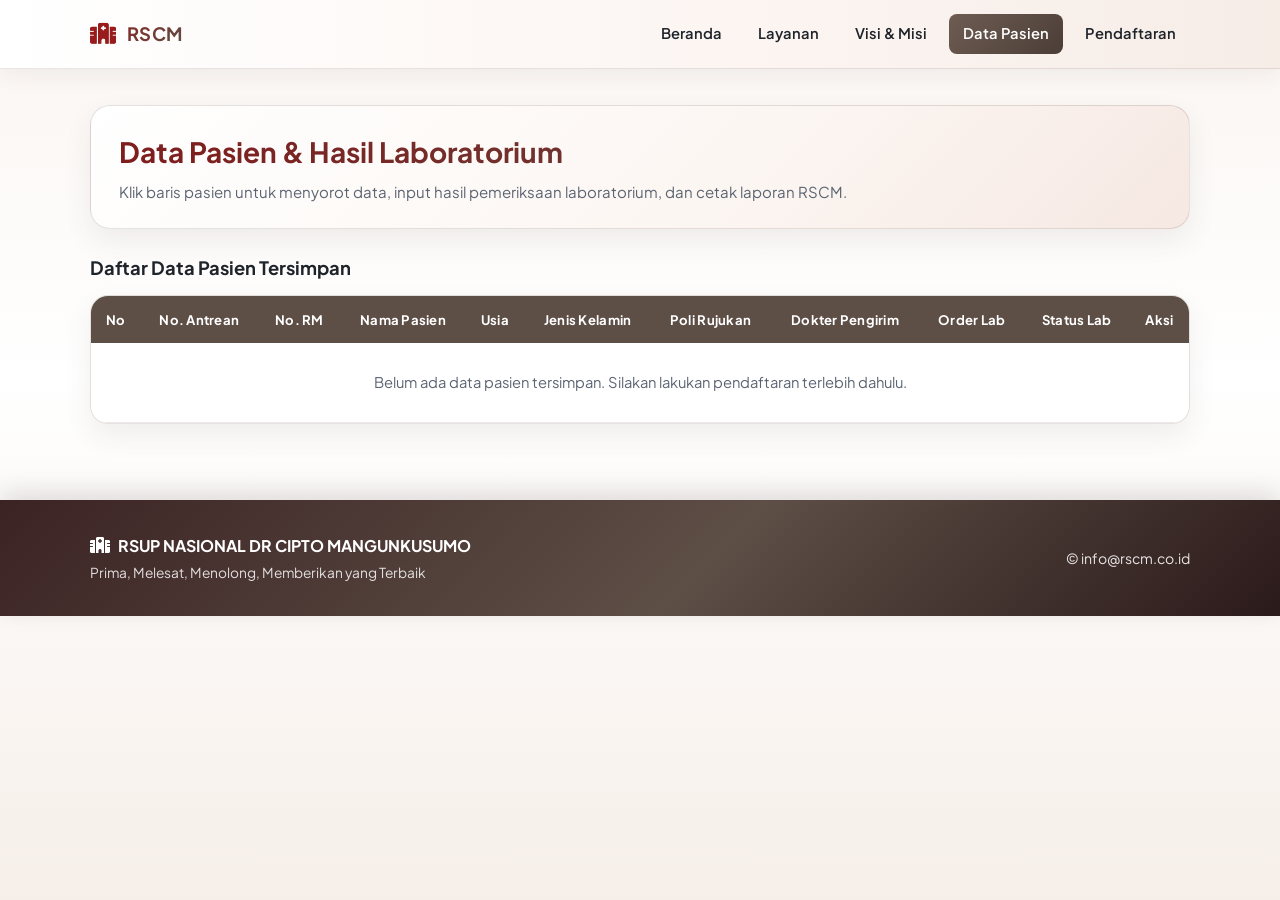
==== commit 31b7a0f2: "Add files via upload" ====
--- a/data-pasien.html
+++ b/data-pasien.html
@@ -40,21 +40,127 @@
         }
 
         .nav-links a.nav-active-solid {
-            background-color: var(--active-brown-solid) !important;
+            background: var(--grad-btn-brown, linear-gradient(135deg, #6e5c52 0%, #4b3e37 100%)) !important;
             color: #ffffff !important;
             padding: 8px 14px;
             border-radius: 8px;
             transition: var(--transition);
         }
 
-        /* Baris tabel menyala saat pasien sedang diinput */
+        .patient-section {
+            padding: 36px 0 64px;
+        }
+
+        .patient-top-bar {
+            background: linear-gradient(135deg, #ffffff 0%, #fcf6f2 58%, #f6e8e3 100%);
+            border: 1px solid rgba(93, 78, 70, 0.16);
+            border-radius: 20px;
+            padding: 24px 28px;
+            margin-bottom: 24px;
+            box-shadow: var(--shadow);
+        }
+
+        .patient-header h1 {
+            font-size: 1.75rem;
+            font-weight: 700;
+            background: linear-gradient(90deg, #7f1d1d 0%, #5d4e46 100%);
+            -webkit-background-clip: text;
+            background-clip: text;
+            color: transparent;
+            margin-bottom: 6px;
+        }
+
+        .patient-header p {
+            color: var(--text-muted);
+            font-size: 0.94rem;
+        }
+
+        .patient-table-title {
+            font-size: 1.15rem;
+            font-weight: 700;
+            color: var(--text-dark);
+            margin-bottom: 12px;
+        }
+
+        .patient-table-wrapper {
+            background: linear-gradient(180deg, #ffffff 0%, #fdf9f7 100%);
+            border: 1px solid rgba(93, 78, 70, 0.16);
+            border-radius: 18px;
+            overflow-x: auto;
+            box-shadow: var(--shadow);
+        }
+
+        .patient-table {
+            width: 100%;
+            border-collapse: collapse;
+            min-width: 980px;
+            font-size: 0.88rem;
+        }
+
+        .patient-table thead th {
+            background: #5d4e46;
+            color: #ffffff;
+            font-weight: 700;
+            font-size: 0.82rem;
+            letter-spacing: 0.02em;
+            padding: 13px 12px;
+            text-align: center;
+            white-space: nowrap;
+        }
+
+        .patient-table tbody tr {
+            cursor: pointer;
+            background: #ffffff;
+            transition: background 0.2s ease, box-shadow 0.2s ease, transform 0.15s ease;
+        }
+
+        .patient-table tbody tr:nth-child(even):not(.row-active-input):not(.row-selected-glow) {
+            background: linear-gradient(90deg, #ffffff 0%, #fcf7f4 100%);
+        }
+
+        .patient-table tbody tr:hover:not(.row-active-input):not(.row-selected-glow) {
+            background: linear-gradient(90deg, #fdf3ee 0%, #f8eae3 100%);
+        }
+
+        .patient-table tbody tr td {
+            padding: 12px;
+            border-bottom: 1px solid rgba(93, 78, 70, 0.12);
+            color: var(--text-dark);
+            vertical-align: middle;
+        }
+
+        .patient-table tbody tr td.wrap-cell {
+            max-width: 190px;
+            white-space: normal;
+            line-height: 1.4;
+        }
+
+        /* Efek menyala saat baris diklik atau sedang diinput */
+        .patient-table tbody tr.row-selected-glow,
         .patient-table tbody tr.row-active-input {
-            background-color: #f3ece7;
-            box-shadow: inset 4px 0 0 var(--active-brown-solid);
-        }
-
+            background: linear-gradient(90deg, #f9ece4 0%, #f2dfd4 55%, #fae8e2 100%) !important;
+            box-shadow: inset 5px 0 0 var(--active-brown-solid), inset 0 1px 0 rgba(255, 255, 255, 0.85), 0 6px 16px rgba(93, 78, 70, 0.14);
+        }
+
+        .patient-table tbody tr.row-selected-glow td,
         .patient-table tbody tr.row-active-input td {
-            background-color: #f3ece7;
+            background: transparent !important;
+            color: #1f1916;
+            font-weight: 500;
+            border-bottom-color: rgba(93, 78, 70, 0.25);
+        }
+
+        .patient-table tbody tr.row-selected-glow td:first-child,
+        .patient-table tbody tr.row-active-input td:first-child {
+            font-weight: 700;
+            color: var(--active-brown-solid);
+        }
+
+        .patient-empty {
+            text-align: center !important;
+            padding: 28px 16px !important;
+            color: var(--text-muted) !important;
+            font-size: 0.92rem;
         }
 
         .lab-action-group {
@@ -66,31 +172,33 @@
         }
 
         .btn-lab-input {
-            background-color: var(--primary-color);
+            background: linear-gradient(135deg, #b91c1c 0%, #7f1d1d 100%);
             color: var(--white);
             border: none;
-            padding: 0.42rem 0.75rem;
-            border-radius: 7px;
+            padding: 0.44rem 0.78rem;
+            border-radius: 8px;
             font-family: inherit;
             font-size: 0.8rem;
             font-weight: 600;
             cursor: pointer;
             transition: var(--transition);
             white-space: nowrap;
+            box-shadow: 0 4px 10px rgba(153, 27, 27, 0.2);
         }
 
         .btn-lab-input:hover,
-        .patient-table tbody tr.row-active-input .btn-lab-input {
-            background-color: var(--active-brown-solid);
+        .patient-table tbody tr.row-active-input .btn-lab-input,
+        .patient-table tbody tr.row-selected-glow .btn-lab-input {
+            background: linear-gradient(135deg, #6e5c52 0%, #4b3e37 100%);
             color: #ffffff;
         }
 
         .btn-lab-print {
-            background-color: var(--white);
+            background: linear-gradient(180deg, #ffffff 0%, #faf3ef 100%);
             color: var(--text-dark);
-            border: 1px solid var(--border-color);
-            padding: 0.42rem 0.75rem;
-            border-radius: 7px;
+            border: 1px solid rgba(93, 78, 70, 0.25);
+            padding: 0.44rem 0.78rem;
+            border-radius: 8px;
             font-family: inherit;
             font-size: 0.8rem;
             font-weight: 600;
@@ -102,6 +210,7 @@
         .btn-lab-print:hover {
             border-color: var(--primary-color);
             color: var(--primary-dark);
+            background: #fdf2ef;
         }
 
         .lab-more-wrapper {
@@ -110,11 +219,11 @@
         }
 
         .btn-lab-more {
-            background-color: var(--white);
+            background: linear-gradient(180deg, #ffffff 0%, #faf3ef 100%);
             color: var(--text-muted);
-            border: 1px solid var(--border-color);
-            padding: 0.42rem 0.6rem;
-            border-radius: 7px;
+            border: 1px solid rgba(93, 78, 70, 0.25);
+            padding: 0.44rem 0.62rem;
+            border-radius: 8px;
             font-family: inherit;
             font-size: 0.8rem;
             font-weight: 700;
@@ -128,9 +237,9 @@
 
         .btn-lab-more:hover,
         .lab-more-wrapper.open .btn-lab-more {
-            border-color: var(--primary-color);
+            border-color: var(--active-brown-solid);
             color: var(--text-dark);
-            background-color: var(--primary-light);
+            background: #f5ebe5;
         }
 
         .lab-dropdown-menu {
@@ -142,7 +251,7 @@
             background-color: var(--white);
             border: 1px solid var(--border-color);
             border-radius: 10px;
-            box-shadow: 0 10px 25px rgba(15, 23, 42, 0.12);
+            box-shadow: 0 12px 26px rgba(15, 23, 42, 0.14);
             padding: 0.35rem;
             z-index: 50;
             flex-direction: column;
@@ -189,27 +298,28 @@
 
         .lab-status-badge {
             display: inline-block;
-            padding: 0.22rem 0.55rem;
+            padding: 0.24rem 0.6rem;
             border-radius: 999px;
             font-size: 0.75rem;
             font-weight: 700;
+            white-space: nowrap;
         }
 
         .lab-status-done {
-            background-color: #dcfce7;
+            background: linear-gradient(135deg, #dcfce7 0%, #bbf7d0 100%);
             color: #166534;
         }
 
         .lab-status-pending {
-            background-color: #fef3c7;
+            background: linear-gradient(135deg, #fef3c7 0%, #fde68a 100%);
             color: #92400e;
         }
 
         .lab-panel-card {
             display: none;
-            background-color: var(--white);
-            border: 1px solid var(--border-color);
-            border-radius: 16px;
+            background: linear-gradient(180deg, #ffffff 0%, #fdf8f5 100%);
+            border: 1px solid rgba(93, 78, 70, 0.18);
+            border-radius: 20px;
             padding: 2rem;
             box-shadow: var(--shadow);
             margin-top: 2rem;
@@ -249,10 +359,29 @@
             color: var(--text-muted);
         }
 
+        .btn-reset-patient {
+            background: linear-gradient(180deg, #ffffff 0%, #f9f1ec 100%);
+            color: var(--text-dark);
+            border: 1px solid rgba(93, 78, 70, 0.28);
+            padding: 0.52rem 1rem;
+            border-radius: 9px;
+            font-family: inherit;
+            font-size: 0.84rem;
+            font-weight: 600;
+            cursor: pointer;
+            transition: var(--transition);
+            white-space: nowrap;
+        }
+
+        .btn-reset-patient:hover {
+            background: #f2e5dd;
+            border-color: var(--active-brown-solid);
+        }
+
         .lab-meta-box {
-            background-color: var(--primary-light);
-            border: 1px solid var(--border-color);
-            border-radius: 12px;
+            background: linear-gradient(135deg, #fdf5f2 0%, #f7ece6 100%);
+            border: 1px solid rgba(93, 78, 70, 0.18);
+            border-radius: 14px;
             padding: 1.25rem;
             margin-bottom: 1.5rem;
             display: grid;
@@ -264,11 +393,42 @@
             grid-column: 1 / -1;
         }
 
+        .patient-form-group {
+            display: flex;
+            flex-direction: column;
+            gap: 0.4rem;
+        }
+
+        .patient-form-group label {
+            font-size: 0.84rem;
+            font-weight: 700;
+            color: var(--text-dark);
+        }
+
+        .patient-form-group select,
+        .patient-form-group input {
+            padding: 0.62rem 0.8rem;
+            border: 1px solid rgba(93, 78, 70, 0.25);
+            border-radius: 9px;
+            font-family: inherit;
+            font-size: 0.9rem;
+            color: var(--text-dark);
+            background-color: #ffffff;
+        }
+
+        .patient-form-group select:focus,
+        .patient-form-group input:focus {
+            outline: none;
+            border-color: var(--active-brown-solid);
+            box-shadow: 0 0 0 3px rgba(93, 78, 70, 0.12);
+        }
+
         .lab-table-wrap {
             overflow-x: auto;
-            border: 1px solid var(--border-color);
-            border-radius: 12px;
+            border: 1px solid rgba(93, 78, 70, 0.18);
+            border-radius: 14px;
             margin-bottom: 1.5rem;
+            background: #ffffff;
         }
 
         .lab-input-table {
@@ -282,15 +442,15 @@
         .lab-input-table td {
             padding: 0.8rem 0.9rem;
             text-align: left;
-            border-bottom: 1px solid var(--border-color);
+            border-bottom: 1px solid rgba(93, 78, 70, 0.12);
             vertical-align: middle;
         }
 
         .lab-input-table th {
-            background-color: var(--primary-light);
-            color: var(--text-dark);
+            background: linear-gradient(135deg, #6e5c52 0%, #4b3e37 100%);
+            color: #ffffff;
             font-weight: 700;
-            font-size: 0.84rem;
+            font-size: 0.82rem;
         }
 
         .lab-hasil-input {
@@ -358,6 +518,32 @@
 
         .flag-critical {
             color: #be123c;
+        }
+
+        .patient-form-actions {
+            display: flex;
+            align-items: center;
+            gap: 0.75rem;
+            flex-wrap: wrap;
+        }
+
+        .btn-submit-patient {
+            background: linear-gradient(135deg, #b91c1c 0%, #7f1d1d 100%);
+            color: #ffffff;
+            border: none;
+            padding: 0.62rem 1.25rem;
+            border-radius: 10px;
+            font-family: inherit;
+            font-size: 0.88rem;
+            font-weight: 700;
+            cursor: pointer;
+            box-shadow: 0 8px 18px rgba(153, 27, 27, 0.22);
+            transition: var(--transition);
+        }
+
+        .btn-submit-patient:hover {
+            background: linear-gradient(135deg, #991b1b 0%, #5c1212 100%);
+            transform: translateY(-1px);
         }
 
         .lab-feedback-msg {
@@ -406,7 +592,7 @@
                 <div class="patient-top-bar">
                     <div class="patient-header" style="margin-bottom: 0;">
                         <h1>Data Pasien &amp; Hasil Laboratorium</h1>
-                        <p>Daftar pasien tersimpan dari pendaftaran, input hasil pemeriksaan laboratorium, dan cetak laporan RSCM.</p>
+                        <p>Klik baris pasien untuk menyorot data, input hasil pemeriksaan laboratorium, dan cetak laporan RSCM.</p>
                     </div>
                 </div>
 
@@ -514,8 +700,9 @@
 
     <script>
         const STORAGE_PENDAFTARAN = 'dataPendaftaranRSCM';
-        const STORAGE_PASIEN_LAMA = 'dataPasienRSCM';
+        const STORAGE_DATA_PASIEN = 'dataPasienRSCM';
         const STORAGE_HASIL_LAB = 'hasilLaboratoriumRSCM';
+        const STORAGE_RIWAYAT_LAB = 'riwayatPemeriksaanRSCM';
 
         const DEFAULT_PENANGGUNG_JAWAB = 'dr. [Nama Dokter Penanggung Jawab], Sp.PK';
         const DEFAULT_PETUGAS_LAB = '[Nama Petugas], S.Tr. Kes.';
@@ -553,137 +740,33 @@
         const PARAMETER_TERHITUNG = new Set(['MCV', 'MCH', 'MCHC']);
 
         const KATALOG_PARAMETER = {
-            'Hemoglobin': {
-                satuan: 'g/dL',
-                rujukan: '11.5 - 14.3',
-                kritisTeks: '< 7.0 dan > 20',
-                metode: 'Automated hematology analyzer',
-                minNormal: 11.5,
-                maxNormal: 14.3,
-                critLow: 7.0,
-                critHigh: 20
-            },
-            'Hematokrit': {
-                satuan: '%',
-                rujukan: '34 - 42',
-                kritisTeks: '< 20 dan > 60',
-                metode: 'Automated hematology analyzer',
-                minNormal: 34,
-                maxNormal: 42,
-                critLow: 20,
-                critHigh: 60
-            },
-            'Eritrosit': {
-                satuan: 'juta/mm³',
-                rujukan: '4.0 - 5.50',
-                kritisTeks: '-',
-                metode: 'Automated hematology analyzer',
-                minNormal: 4.10,
-                maxNormal: 5.20,
-                critLow: null,
-                critHigh: null
-            },
-            'Leukosit': {
-                satuan: '/mm³',
-                rujukan: '3800 - 10400',
-                kritisTeks: '< 2000 dan > 40000',
-                metode: 'Automated hematology analyzer',
-                minNormal: 3800,
-                maxNormal: 10400,
-                critLow: 2000,
-                critHigh: 40000
-            },
-            'Trombosit': {
-                satuan: '/mm³',
-                rujukan: '187000 - 400000',
-                kritisTeks: '< 50000 dan > 800000',
-                metode: 'Automated hematology analyzer',
-                minNormal: 187000,
-                maxNormal: 400000,
-                critLow: 50000,
-                critHigh: 800000
-            },
-            'MCV': {
-                satuan: 'fL',
-                rujukan: '77.8 - 91.1',
-                kritisTeks: '-',
-                metode: 'Calculated',
-                minNormal: 77.8,
-                maxNormal: 91.1,
-                critLow: null,
-                critHigh: null
-            },
-            'MCH': {
-                satuan: 'pg',
-                rujukan: '25 - 33',
-                kritisTeks: '-',
-                metode: 'Calculated',
-                minNormal: 25,
-                maxNormal: 33,
-                critLow: null,
-                critHigh: null
-            },
-            'MCHC': {
-                satuan: 'g/dL',
-                rujukan: '32 - 36',
-                kritisTeks: '-',
-                metode: 'Calculated',
-                minNormal: 32,
-                maxNormal: 36,
-                critLow: null,
-                critHigh: null
-            },
-            'Masa Protrombin (PT)': {
-                satuan: 'detik',
-                rujukan: '9.4 - 12.5',
-                kritisTeks: '> 50',
-                metode: 'Coagulometer',
-                minNormal: 9.4,
-                maxNormal: 12.5,
-                critLow: null,
-                critHigh: 50
-            },
-            'INR': {
-                satuan: '',
-                rujukan: '0.9 - 1.1',
-                kritisTeks: '> 3.0',
-                metode: 'Calculated',
-                minNormal: 0.9,
-                maxNormal: 1.1,
-                critLow: null,
-                critHigh: 3.0
-            },
-            'APTT': {
-                satuan: 'detik',
-                rujukan: '25 - 37',
-                kritisTeks: '> 100',
-                metode: 'Coagulometer',
-                minNormal: 25,
-                maxNormal: 37,
-                critLow: null,
-                critHigh: 100
-            },
-            'D-dimer': {
-                satuan: 'ng/mL FEU',
-                rujukan: '≤ 500',
-                kritisTeks: '-',
-                metode: 'Immunoturbidimetric',
-                minNormal: null,
-                maxNormal: 500,
-                critLow: null,
-                critHigh: null
-            }
+            'Hemoglobin': { satuan: 'g/dL', rujukan: '11.5 - 14.3', kritisTeks: '< 7.0 dan > 20', metode: 'Automated hematology analyzer', minNormal: 11.5, maxNormal: 14.3, critLow: 7.0, critHigh: 20 },
+            'Hematokrit': { satuan: '%', rujukan: '34 - 42', kritisTeks: '< 20 dan > 60', metode: 'Automated hematology analyzer', minNormal: 34, maxNormal: 42, critLow: 20, critHigh: 60 },
+            'Eritrosit': { satuan: 'juta/mm³', rujukan: '4.0 - 5.50', kritisTeks: '-', metode: 'Automated hematology analyzer', minNormal: 4.10, maxNormal: 5.20, critLow: null, critHigh: null },
+            'Leukosit': { satuan: '/mm³', rujukan: '3800 - 10400', kritisTeks: '< 2000 dan > 40000', metode: 'Automated hematology analyzer', minNormal: 3800, maxNormal: 10400, critLow: 2000, critHigh: 40000 },
+            'Trombosit': { satuan: '/mm³', rujukan: '187000 - 400000', kritisTeks: '< 50000 dan > 800000', metode: 'Automated hematology analyzer', minNormal: 187000, maxNormal: 400000, critLow: 50000, critHigh: 800000 },
+            'MCV': { satuan: 'fL', rujukan: '77.8 - 91.1', kritisTeks: '-', metode: 'Calculated', minNormal: 77.8, maxNormal: 91.1, critLow: null, critHigh: null },
+            'MCH': { satuan: 'pg', rujukan: '25 - 33', kritisTeks: '-', metode: 'Calculated', minNormal: 25, maxNormal: 33, critLow: null, critHigh: null },
+            'MCHC': { satuan: 'g/dL', rujukan: '32 - 36', kritisTeks: '-', metode: 'Calculated', minNormal: 32, maxNormal: 36, critLow: null, critHigh: null },
+            'Masa Protrombin (PT)': { satuan: 'detik', rujukan: '9.4 - 12.5', kritisTeks: '> 50', metode: 'Coagulometer', minNormal: 9.4, maxNormal: 12.5, critLow: null, critHigh: 50 },
+            'INR': { satuan: '', rujukan: '0.9 - 1.1', kritisTeks: '> 3.0', metode: 'Calculated', minNormal: 0.9, maxNormal: 1.1, critLow: null, critHigh: 3.0 },
+            'APTT': { satuan: 'detik', rujukan: '25 - 37', kritisTeks: '> 100', metode: 'Coagulometer', minNormal: 25, maxNormal: 37, critLow: null, critHigh: 100 },
+            'D-dimer': { satuan: 'ng/mL FEU', rujukan: '≤ 500', kritisTeks: '-', metode: 'Immunoturbidimetric', minNormal: null, maxNormal: 500, critLow: null, critHigh: null }
         };
 
         let daftarPasienGabungan = [];
         let hasilLabTersimpan = JSON.parse(localStorage.getItem(STORAGE_HASIL_LAB)) || {};
         let pasienAktifKey = null;
+        let barisTerkilikKey = null;
 
         function sinkronkanSorotanBarisAktif() {
             const panelTerbuka = panelInputLab.classList.contains('show');
             tabelPasienBody.querySelectorAll('tr[data-pasien-key]').forEach((tr) => {
-                const aktif = panelTerbuka && pasienAktifKey && tr.dataset.pasienKey === pasienAktifKey;
-                tr.classList.toggle('row-active-input', Boolean(aktif));
+                const keyBaris = tr.dataset.pasienKey;
+                const sedangDiinput = panelTerbuka && pasienAktifKey && keyBaris === pasienAktifKey;
+                const sedangDiklik = barisTerkilikKey && keyBaris === barisTerkilikKey;
+                tr.classList.toggle('row-active-input', Boolean(sedangDiinput));
+                tr.classList.toggle('row-selected-glow', Boolean(sedangDiklik));
             });
         }
 
@@ -719,22 +802,26 @@
         });
 
         function buatKeyPasien(item, index) {
-            if (item.nomorAntrean) return `${item.nomorAntrean}__${item.noRm || index}`;
-            if (item.noRm) return `RM-${item.noRm}__${index}`;
+            if (item && item.pasienKey) return item.pasienKey;
+            if (item && item.nomorAntrean) return `${item.nomorAntrean}__${item.noRm || index}`;
+            if (item && item.noRm) return `RM-${item.noRm}__${index}`;
             return `PASIEN-${index}`;
         }
 
-        function muatUlangDaftarPasien() {
-            const dataDaftar = JSON.parse(localStorage.getItem(STORAGE_PENDAFTARAN)) || [];
-            const dataLama = JSON.parse(localStorage.getItem(STORAGE_PASIEN_LAMA)) || [];
-            hasilLabTersimpan = JSON.parse(localStorage.getItem(STORAGE_HASIL_LAB)) || {};
-
-            const dariPendaftaran = dataDaftar.map((item, idx) => ({
-                key: buatKeyPasien(item, idx),
-                sumber: 'pendaftaran',
-                sumberIndex: idx,
-                nomorAntrean: item.nomorAntrean || `RSCM-${String(idx + 1).padStart(3, '0')}`,
-                nomorTransaksi: item.nomorTransaksi || item.nomorAntrean || `RSCM-${String(idx + 1).padStart(3, '0')}`,
+        function buatBucketRiwayat(pasien) {
+            const normRm = String(pasien.noRm || '').trim().toLowerCase();
+            if (normRm && normRm !== '-') {
+                return `RM__${normRm}`;
+            }
+            return `KEY__${pasien.key}`;
+        }
+
+        function normalisasiRecordPasien(item, key, sumber) {
+            return {
+                key,
+                sumber,
+                nomorAntrean: item.nomorAntrean || '-',
+                nomorTransaksi: item.nomorTransaksi || item.nomorAntrean || '-',
                 noRm: item.noRm || '-',
                 nama: item.nama || '-',
                 tanggalLahir: item.tanggalLahir || '-',
@@ -743,33 +830,33 @@
                 alamat: item.alamat || '-',
                 jenisPasien: item.jenisPasien || '-',
                 nomorAsuransi: item.nomorAsuransi || '-',
-                poliRujukan: item.poliRujukan || item.tujuan || '-',
+                poliRujukan: item.poliRujukan || item.tujuan || 'Laboratorium',
                 dokterPengirim: item.dokterPengirim || '-',
-                tanggalOrder: item.tanggalOrder || item.waktuDaftar || '-',
+                tanggalOrder: item.tanggalOrder || item.waktuDaftar || item.tanggalPeriksa || '-',
                 pemeriksaanLab: Array.isArray(item.pemeriksaanLab) ? item.pemeriksaanLab : []
-            }));
-
-            const dariDataLama = dataLama.map((item, idx) => ({
-                key: `LEGACY-${idx}`,
-                sumber: 'lama',
-                sumberIndex: idx,
-                nomorAntrean: `RSCM-L${String(idx + 1).padStart(2, '0')}`,
-                nomorTransaksi: `RSCM-L${String(idx + 1).padStart(2, '0')}`,
-                noRm: item.noRm || '-',
-                nama: item.nama || '-',
-                tanggalLahir: item.tanggalLahir || '-',
-                umur: item.umur || '-',
-                jenisKelamin: item.jenisKelamin || '-',
-                alamat: item.alamat || '-',
-                jenisPasien: '-',
-                nomorAsuransi: '-',
-                poliRujukan: 'Laboratorium',
-                dokterPengirim: item.dokterPengirim || '-',
-                tanggalOrder: item.tanggalPeriksa || '-',
-                pemeriksaanLab: ['Hematologi rutin']
-            }));
-
-            daftarPasienGabungan = [...dariPendaftaran, ...dariDataLama];
+            };
+        }
+
+        function muatUlangDaftarPasien() {
+            const dataPasienMaster = JSON.parse(localStorage.getItem(STORAGE_DATA_PASIEN)) || [];
+            const dataAntreanAktif = JSON.parse(localStorage.getItem(STORAGE_PENDAFTARAN)) || [];
+            hasilLabTersimpan = JSON.parse(localStorage.getItem(STORAGE_HASIL_LAB)) || {};
+
+            const recordMap = new Map();
+
+            dataPasienMaster.forEach((item, idx) => {
+                const key = buatKeyPasien(item, idx);
+                recordMap.set(key, normalisasiRecordPasien(item, key, 'master'));
+            });
+
+            dataAntreanAktif.forEach((item, idx) => {
+                const key = buatKeyPasien(item, idx);
+                if (!recordMap.has(key)) {
+                    recordMap.set(key, normalisasiRecordPasien(item, key, 'antrean'));
+                }
+            });
+
+            daftarPasienGabungan = Array.from(recordMap.values());
             renderDropdownPasien();
             renderTabelPasien();
         }
@@ -835,11 +922,7 @@
                 mchc = formatSatuDesimal((hbAngka * 100) / htAngka);
             }
 
-            return {
-                MCV: mcv,
-                MCH: mch,
-                MCHC: mchc
-            };
+            return { MCV: mcv, MCH: mch, MCHC: mchc };
         }
 
         function perbaruiBarisTampilan(tr, namaParam, nilaiTeks) {
@@ -936,6 +1019,12 @@
 
                 const row = document.createElement('tr');
                 row.dataset.pasienKey = pasien.key;
+                row.addEventListener('click', function (e) {
+                    if (e.target.closest('button, a, select, input, .lab-dropdown-menu')) return;
+                    barisTerkilikKey = barisTerkilikKey === pasien.key ? null : pasien.key;
+                    sinkronkanSorotanBarisAktif();
+                });
+
                 row.innerHTML = `
                     <td>${index + 1}</td>
                     <td><strong>${pasien.nomorAntrean}</strong></td>
@@ -981,8 +1070,11 @@
                 pasienAktifKey = null;
                 tabelInputLabBody.innerHTML = '';
                 pesanStatusLab.textContent = '';
-                sinkronkanSorotanBarisAktif();
-            }
+            }
+            if (barisTerkilikKey === key) {
+                barisTerkilikKey = null;
+            }
+            sinkronkanSorotanBarisAktif();
         }
 
         function hapusHasilLabPasien(key) {
@@ -991,7 +1083,7 @@
             const pasien = daftarPasienGabungan.find((p) => p.key === key);
             if (!pasien) return;
 
-            const yakin = confirm(`Hapus hasil laboratorium untuk pasien "${pasien.nama}" (No. RM: ${pasien.noRm})? Data pasien tetap dipertahankan dan status lab akan kembali menjadi "Belum Diinput".`);
+            const yakin = confirm(`Hapus hasil laboratorium aktif untuk pasien "${pasien.nama}" (No. RM: ${pasien.noRm})? Data pasien dan riwayat tetap dipertahankan, sedangkan status lab kembali menjadi "Belum Diinput".`);
             if (!yakin) return;
 
             const hasilTerbaru = JSON.parse(localStorage.getItem(STORAGE_HASIL_LAB)) || {};
@@ -1011,29 +1103,26 @@
             const pasien = daftarPasienGabungan.find((p) => p.key === key);
             if (!pasien) return;
 
-            const infoAntrean = pasien.sumber === 'pendaftaran'
-                ? ' Data ini juga akan dihapus dari antrean pendaftaran.'
-                : '';
-            const yakin = confirm(`Hapus data pasien "${pasien.nama}" (${pasien.nomorAntrean} / No. RM: ${pasien.noRm}) beserta hasil laboratoriumnya?${infoAntrean}`);
+            const yakin = confirm(`Hapus data pasien "${pasien.nama}" (${pasien.nomorAntrean} / No. RM: ${pasien.noRm}) beserta hasil laboratorium dan riwayatnya?`);
             if (!yakin) return;
 
-            if (pasien.sumber === 'pendaftaran') {
-                const dataDaftar = JSON.parse(localStorage.getItem(STORAGE_PENDAFTARAN)) || [];
-                if (pasien.sumberIndex >= 0 && pasien.sumberIndex < dataDaftar.length) {
-                    dataDaftar.splice(pasien.sumberIndex, 1);
-                    localStorage.setItem(STORAGE_PENDAFTARAN, JSON.stringify(dataDaftar));
-                }
-            } else if (pasien.sumber === 'lama') {
-                const dataLama = JSON.parse(localStorage.getItem(STORAGE_PASIEN_LAMA)) || [];
-                if (pasien.sumberIndex >= 0 && pasien.sumberIndex < dataLama.length) {
-                    dataLama.splice(pasien.sumberIndex, 1);
-                    localStorage.setItem(STORAGE_PASIEN_LAMA, JSON.stringify(dataLama));
-                }
-            }
+            const dataMaster = JSON.parse(localStorage.getItem(STORAGE_DATA_PASIEN)) || [];
+            const masterSisa = dataMaster.filter((item, idx) => buatKeyPasien(item, idx) !== key);
+            localStorage.setItem(STORAGE_DATA_PASIEN, JSON.stringify(masterSisa));
+
+            const dataAntrean = JSON.parse(localStorage.getItem(STORAGE_PENDAFTARAN)) || [];
+            const antreanSisa = dataAntrean.filter((item, idx) => buatKeyPasien(item, idx) !== key);
+            localStorage.setItem(STORAGE_PENDAFTARAN, JSON.stringify(antreanSisa));
 
             const hasilTerbaru = JSON.parse(localStorage.getItem(STORAGE_HASIL_LAB)) || {};
             delete hasilTerbaru[key];
             localStorage.setItem(STORAGE_HASIL_LAB, JSON.stringify(hasilTerbaru));
+
+            const riwayatTerbaru = JSON.parse(localStorage.getItem(STORAGE_RIWAYAT_LAB)) || {};
+            const bucket = buatBucketRiwayat(pasien);
+            delete riwayatTerbaru[bucket];
+            delete riwayatTerbaru[`KEY__${key}`];
+            localStorage.setItem(STORAGE_RIWAYAT_LAB, JSON.stringify(riwayatTerbaru));
 
             tutupPanelJikaTerkait(key);
             muatUlangDaftarPasien();
@@ -1063,6 +1152,7 @@
             if (!pasien) return;
 
             pasienAktifKey = pasien.key;
+            barisTerkilikKey = pasien.key;
             pilihPasienLab.value = pasien.key;
             pesanStatusLab.textContent = '';
             pesanStatusLab.className = 'lab-feedback-msg';
@@ -1210,9 +1300,43 @@
             };
         }
 
+        function buatRingkasanStatusLab(items) {
+            const labels = items.map((it) => it.keterangan);
+            if (labels.includes('CRITICAL')) return 'Ada nilai CRITICAL';
+            if (labels.includes('High') || labels.includes('Low')) return 'Ada nilai High/Low';
+            return 'Semua terisi / Normal';
+        }
+
+        function catatKeRiwayatPemeriksaan(pasien, paketLab) {
+            const riwayatTerbaru = JSON.parse(localStorage.getItem(STORAGE_RIWAYAT_LAB)) || {};
+            const bucket = buatBucketRiwayat(pasien);
+            const daftarLama = Array.isArray(riwayatTerbaru[bucket]) ? riwayatTerbaru[bucket] : [];
+
+            const entriBaru = {
+                id: `${Date.now()}_${Math.random().toString(36).slice(2, 7)}`,
+                pasienKey: pasien.key,
+                nomorAntrean: pasien.nomorAntrean,
+                noRm: pasien.noRm,
+                nama: pasien.nama,
+                poliRujukan: pasien.poliRujukan,
+                dokterPengirim: pasien.dokterPengirim,
+                tanggalPeriksa: paketLab.tanggalPeriksa,
+                penanggungJawabLab: paketLab.penanggungJawabLab,
+                petugasLaboratorium: paketLab.petugasLaboratorium,
+                ringkasanStatus: buatRingkasanStatusLab(paketLab.items),
+                items: paketLab.items
+            };
+
+            riwayatTerbaru[bucket] = [entriBaru, ...daftarLama];
+            localStorage.setItem(STORAGE_RIWAYAT_LAB, JSON.stringify(riwayatTerbaru));
+        }
+
         btnSimpanHasilLab.addEventListener('click', function () {
             aktifkanLinkDataPasien();
             if (!pasienAktifKey) return;
+
+            const pasien = daftarPasienGabungan.find((p) => p.key === pasienAktifKey);
+            if (!pasien) return;
 
             const hasilKumpulan = kumpulkanDataFormLab();
             if (!hasilKumpulan.valid) {
@@ -1224,7 +1348,7 @@
                 return;
             }
 
-            hasilLabTersimpan[pasienAktifKey] = {
+            const paketHasil = {
                 penanggungJawabLab: hasilKumpulan.penanggungJawabLab,
                 petugasLaboratorium: hasilKumpulan.petugasLaboratorium,
                 dokterPenanggungJawab: hasilKumpulan.petugasLaboratorium,
@@ -1232,10 +1356,13 @@
                 items: hasilKumpulan.items
             };
 
+            hasilLabTersimpan[pasienAktifKey] = paketHasil;
             localStorage.setItem(STORAGE_HASIL_LAB, JSON.stringify(hasilLabTersimpan));
+
+            catatKeRiwayatPemeriksaan(pasien, paketHasil);
             renderTabelPasien();
 
-            pesanStatusLab.textContent = 'Hasil tersimpan dan siap dicetak di print.html.';
+            pesanStatusLab.textContent = 'Hasil tersimpan, masuk ke riwayat, dan siap dicetak di print.html.';
             pesanStatusLab.className = 'lab-feedback-msg lab-feedback-success';
         });
 
--- a/style.css
+++ b/style.css
@@ -1,20 +1,36 @@
 :root {
-    --primary-color: #8a847c;
-    --primary-dark: #6e6861;
-    --primary-light: #f5f4f2;
-    --accent-color: #a8a095;
-    --text-dark: #2c2a29;
-    --text-muted: #666360;
-    --border-color: #dcd8d2;
+    --primary-color: #991b1b;
+    --primary-dark: #6f1212;
+    --primary-accent: #c53030;
+    --primary-light: #fdf4f2;
+    --active-brown-solid: #5d4e46;
+    --active-brown-dark: #3f342e;
     --white: #ffffff;
-    --shadow: 0 10px 30px rgba(138, 132, 124, 0.15);
-    --transition: all 0.3s ease;
+    --surface-warm: #fbf7f4;
+    --text-dark: #1f242b;
+    --text-muted: #5b6472;
+    --border-color: #e7dbd3;
+    --shadow: 0 12px 28px rgba(66, 46, 36, 0.08);
+    --shadow-hover: 0 18px 36px rgba(93, 78, 70, 0.16);
+    --transition: all 0.25s ease;
+
+    /* Gradasi utama */
+    --grad-bg-page: linear-gradient(180deg, #faf5f2 0%, #ffffff 42%, #f6efe9 100%);
+    --grad-header: linear-gradient(90deg, rgba(255, 255, 255, 0.96) 0%, rgba(252, 245, 242, 0.96) 55%, rgba(246, 236, 230, 0.96) 100%);
+    --grad-hero: linear-gradient(135deg, #f8efe9 0%, #fffdfc 52%, #f4e6e2 100%);
+    --grad-btn-main: linear-gradient(135deg, #b91c1c 0%, #7f1d1d 100%);
+    --grad-btn-hover: linear-gradient(135deg, #991b1b 0%, #5c1212 100%);
+    --grad-btn-brown: linear-gradient(135deg, #6e5c52 0%, #4b3e37 100%);
+    --grad-card-menu: linear-gradient(160deg, #ffffff 0%, #fdf8f5 65%, #f7ece6 100%);
+    --grad-card-vm: linear-gradient(155deg, #ffffff 0%, #fcf7f4 60%, #f8ece8 100%);
+    --grad-icon-soft: linear-gradient(135deg, #fee2e2 0%, #f7e6df 100%);
+    --grad-footer: linear-gradient(135deg, #3b2323 0%, #5d4e46 55%, #2b1a1a 100%);
 }
 
 * {
+    box-sizing: border-box;
     margin: 0;
     padding: 0;
-    box-sizing: border-box;
 }
 
 html {
@@ -22,749 +38,469 @@
 }
 
 body {
-    font-family: 'Plus Jakarta Sans', sans-serif;
+    font-family: 'Plus Jakarta Sans', -apple-system, BlinkMacSystemFont, sans-serif;
+    background: var(--grad-bg-page);
     color: var(--text-dark);
-    background-color: var(--primary-light);
     line-height: 1.6;
+    min-height: 100vh;
 }
 
 .container {
-    max-width: 1200px;
+    width: 100%;
+    max-width: 1140px;
     margin: 0 auto;
-    padding: 0 1.5rem;
-}
-
-/* Header & Navigasi Terkunci */
+    padding: 0 20px;
+}
+
+/* Header & Navigasi */
 .header {
-    width: 100%;
-    background-color: var(--white);
-    box-shadow: 0 2px 15px rgba(0, 0, 0, 0.05);
     position: sticky;
     top: 0;
-    z-index: 1000;
+    z-index: 900;
+    background: var(--grad-header);
+    backdrop-filter: blur(10px);
+    border-bottom: 1px solid rgba(93, 78, 70, 0.14);
+    box-shadow: 0 6px 20px rgba(62, 46, 38, 0.06);
 }
 
 .nav-container {
-    max-width: 1200px;
-    height: 72px;
+    max-width: 1140px;
     margin: 0 auto;
-    padding: 0 1.5rem;
+    padding: 14px 20px;
     display: flex;
     justify-content: space-between;
     align-items: center;
-    gap: 1.5rem;
+    gap: 16px;
+    flex-wrap: wrap;
 }
 
 .logo {
-    display: flex;
-    align-items: center;
-    gap: 0.75rem;
-    font-weight: 700;
-    font-size: 1.25rem;
-    color: var(--primary-dark);
-    flex-shrink: 0;
-    white-space: nowrap;
+    display: inline-flex;
+    align-items: center;
+    gap: 10px;
+    font-size: 1.15rem;
+    font-weight: 700;
+    letter-spacing: 0.03em;
+    background: linear-gradient(135deg, #991b1b 0%, #5d4e46 100%);
+    -webkit-background-clip: text;
+    background-clip: text;
+    color: transparent;
 }
 
 .logo i {
-    font-size: 1.5rem;
     color: var(--primary-color);
+    font-size: 1.3rem;
 }
 
 .nav-links {
     display: flex;
     align-items: center;
-    gap: 2rem;
-    flex-shrink: 0;
-    white-space: nowrap;
+    gap: 8px;
+    flex-wrap: wrap;
 }
 
 .nav-links a {
+    color: var(--text-dark);
+    font-size: 0.92rem;
+    font-weight: 600;
     text-decoration: none;
+    padding: 8px 14px;
+    border-radius: 9px;
+    transition: var(--transition);
+}
+
+.nav-links a:hover {
+    background: linear-gradient(135deg, rgba(153, 27, 27, 0.08) 0%, rgba(93, 78, 70, 0.12) 100%);
+    color: var(--primary-color);
+}
+
+.nav-links a.nav-active-solid,
+.nav-links a.active {
+    background: var(--grad-btn-brown) !important;
+    color: #ffffff !important;
+    box-shadow: 0 6px 16px rgba(93, 78, 70, 0.25);
+}
+
+/* Hero Section */
+.hero-section {
+    max-width: 1140px;
+    margin: 26px auto 0;
+    padding: 44px 36px;
+    border-radius: 26px;
+    background: var(--grad-hero);
+    border: 1px solid rgba(93, 78, 70, 0.14);
+    box-shadow: var(--shadow);
+    display: grid;
+    grid-template-columns: 1.15fr 0.85fr;
+    align-items: center;
+    gap: 36px;
+}
+
+.welcome-text {
+    display: inline-block;
+    font-size: 1rem;
+    font-weight: 700;
+    letter-spacing: 0.02em;
+    background: linear-gradient(90deg, #991b1b 0%, #5d4e46 100%);
+    -webkit-background-clip: text;
+    background-clip: text;
+    color: transparent;
+    margin-bottom: 4px;
+}
+
+.hero-content h1 {
+    font-size: 2.25rem;
+    line-height: 1.2;
+    font-weight: 700;
+    color: var(--text-dark);
+    margin-bottom: 14px;
+}
+
+.hero-content p {
+    font-size: 0.98rem;
+    color: var(--text-muted);
+    margin-bottom: 24px;
+    max-width: 560px;
+}
+
+.btn-main {
+    display: inline-flex;
+    align-items: center;
+    justify-content: center;
+    gap: 8px;
+    padding: 12px 22px;
+    border-radius: 11px;
+    background: var(--grad-btn-main);
+    color: #ffffff;
+    font-size: 0.92rem;
+    font-weight: 700;
+    text-decoration: none;
+    border: none;
+    cursor: pointer;
+    box-shadow: 0 10px 22px rgba(153, 27, 27, 0.24);
+    transition: var(--transition);
+}
+
+.btn-main:hover {
+    background: var(--grad-btn-hover);
+    transform: translateY(-2px);
+    box-shadow: 0 14px 26px rgba(153, 27, 27, 0.3);
+}
+
+.hero-img {
+    width: 100%;
+    height: 330px;
+    object-fit: cover;
+    border-radius: 16px;
+}
+
+/* Bagian Layanan Cepat */
+.quick-service-section {
+    padding: 44px 0 28px;
+}
+
+.quick-menu-container {
+    background: linear-gradient(180deg, rgba(255, 255, 255, 0.92) 0%, rgba(251, 245, 240, 0.95) 100%);
+    border: 1px solid rgba(93, 78, 70, 0.14);
+    border-radius: 24px;
+    padding: 26px;
+    box-shadow: var(--shadow);
+}
+
+.menu-grid {
+    display: grid;
+    grid-template-columns: repeat(4, minmax(0, 1fr));
+    gap: 18px;
+}
+
+.menu-card {
+    display: flex;
+    flex-direction: column;
+    align-items: center;
+    justify-content: center;
+    text-align: center;
+    gap: 12px;
+    padding: 24px 16px;
+    border-radius: 18px;
+    background: var(--grad-card-menu);
+    border: 1px solid rgba(93, 78, 70, 0.15);
+    color: var(--text-dark);
+    text-decoration: none;
+    font-weight: 700;
+    font-size: 0.94rem;
+    box-shadow: 0 8px 20px rgba(66, 46, 36, 0.05);
+    transition: var(--transition);
+}
+
+.menu-card:hover {
+    transform: translateY(-4px);
+    background: linear-gradient(155deg, #ffffff 0%, #fdf2ee 55%, #f4e3dc 100%);
+    border-color: rgba(153, 27, 27, 0.32);
+    box-shadow: var(--shadow-hover);
+}
+
+.icon-circle {
+    width: 56px;
+    height: 56px;
+    border-radius: 50%;
+    background: var(--grad-icon-soft);
+    color: var(--primary-color);
+    display: inline-flex;
+    align-items: center;
+    justify-content: center;
+    font-size: 1.3rem;
+    box-shadow: inset 0 1px 2px rgba(255, 255, 255, 0.9), 0 6px 14px rgba(153, 27, 27, 0.12);
+    transition: var(--transition);
+}
+
+.menu-card:hover .icon-circle {
+    background: var(--grad-btn-main);
+    color: #ffffff;
+    transform: scale(1.05);
+}
+
+/* Bagian Visi & Misi */
+.vision-mission-section {
+    padding: 36px 0 64px;
+}
+
+.section-header {
+    text-align: center;
+    max-width: 640px;
+    margin: 0 auto 32px;
+}
+
+.section-header h2 {
+    font-size: 1.85rem;
+    font-weight: 700;
+    background: linear-gradient(90deg, #7f1d1d 0%, #5d4e46 100%);
+    -webkit-background-clip: text;
+    background-clip: text;
+    color: transparent;
+    margin-bottom: 8px;
+}
+
+.section-header p {
     color: var(--text-muted);
     font-size: 0.95rem;
-    font-weight: 500;
-    line-height: 1.2;
-    transition: var(--transition);
-}
-
-.nav-links a:hover,
-.nav-links a.active {
-    color: var(--primary-dark);
-    font-weight: 600;
-}
-
-.header-action {
-    flex-shrink: 0;
-    display: flex;
-    align-items: center;
-}
-
-.btn-primary {
-    display: inline-flex;
-    align-items: center;
-    justify-content: center;
-    background-color: var(--primary-color);
-    color: var(--white);
-    padding: 0.6rem 1.25rem;
-    border-radius: 8px;
-    text-decoration: none;
-    font-size: 0.95rem;
-    font-weight: 600;
-    line-height: 1.2;
-    white-space: nowrap;
-    transition: var(--transition);
-}
-
-.btn-primary:hover {
-    background-color: var(--primary-dark);
-}
-
-/* Hero Section */
-.hero-section {
-    max-width: 1200px;
-    margin: 3rem auto 2rem;
-    padding: 0 1.5rem;
-    display: grid;
-    grid-template-columns: 1.2fr 1fr;
-    gap: 3rem;
-    align-items: center;
-}
-
-.hero-content h1 {
-    font-size: 2.5rem;
-    line-height: 1.2;
-    font-weight: 700;
-    color: #000000;
-    margin-bottom: 1.25rem;
-}
-
-.hero-content h1 .welcome-text {
-    font-size: 1.4rem;
-    font-weight: 500;
-    display: inline-block;
-    margin-bottom: 0.4rem;
-    color: #000000;
-}
-
-.hero-content h1 span {
-    color: #000000;
-}
-
-.hero-content p {
-    color: var(--text-muted);
-    font-size: 1.05rem;
-    margin-bottom: 2rem;
-}
-
-.hero-buttons {
-    display: flex;
-    gap: 1rem;
-}
-
-.btn-main {
-    background-color: var(--primary-color);
-    color: var(--white);
-    padding: 0.8rem 1.75rem;
-    border-radius: 10px;
-    text-decoration: none;
-    font-weight: 600;
-    box-shadow: var(--shadow);
-    transition: var(--transition);
-}
-
-.btn-main:hover {
-    background-color: var(--primary-dark);
-}
-
-.hero-img {
-    width: 100%;
-    height: 380px;
-    object-fit: cover;
-    border-radius: 20px;
-    box-shadow: var(--shadow);
-}
-
-/* Quick Service Section */
-.quick-service-section {
-    padding: 2rem 0;
-}
-
-.quick-menu-container {
-    max-width: 600px;
-    margin: 0 auto;
-    display: flex;
-    flex-direction: column;
-    gap: 14px;
-}
-
-.search-box-card {
-    background-color: var(--primary-color);
-    padding: 22px 24px;
-    border-radius: 16px;
-    color: var(--white);
-    box-shadow: var(--shadow);
-}
-
-.search-box-card h3 {
-    font-size: 1.15rem;
-    font-weight: 600;
-    margin-bottom: 14px;
-}
-
-.search-input-wrapper {
-    position: relative;
-    display: flex;
-    align-items: center;
-}
-
-.search-input-wrapper input {
-    width: 100%;
-    padding: 12px 42px 12px 16px;
-    background-color: rgba(255, 255, 255, 0.18);
-    border: 1px solid rgba(255, 255, 255, 0.3);
-    border-radius: 10px;
-    color: var(--white);
-    font-size: 0.95rem;
-    outline: none;
-}
-
-.search-input-wrapper input::placeholder {
-    color: rgba(255, 255, 255, 0.7);
-}
-
-.search-icon {
-    position: absolute;
-    right: 16px;
-    color: rgba(255, 255, 255, 0.85);
-    font-size: 1.1rem;
-}
-
-.menu-grid {
-    display: grid;
-    grid-template-columns: 1fr 1fr;
-    gap: 14px;
-}
-
-.menu-card {
-    background-color: var(--primary-color);
-    border-radius: 16px;
-    padding: 24px 16px;
-    display: flex;
-    flex-direction: column;
-    align-items: center;
-    justify-content: center;
-    gap: 12px;
-    text-decoration: none;
-    color: var(--white);
-    box-shadow: var(--shadow);
-    transition: transform 0.2s ease, background-color 0.2s ease;
-}
-
-.menu-card:hover {
-    transform: translateY(-4px);
-    background-color: var(--primary-dark);
-}
-
-.icon-circle {
-    width: 52px;
-    height: 52px;
-    background-color: rgba(255, 255, 255, 0.18);
-    border-radius: 50%;
-    display: flex;
-    align-items: center;
-    justify-content: center;
-}
-
-.icon-circle i {
-    font-size: 1.3rem;
-    color: var(--white);
-}
-
-.menu-card span {
-    font-size: 0.95rem;
-    font-weight: 500;
-    text-align: center;
-}
-
-/* Panel Antrean Berlangsung */
-.queue-panel {
-    display: none;
-    margin-top: 2px;
-    background-color: var(--white);
-    border: 1px solid var(--border-color);
-    border-radius: 16px;
-    padding: 20px 24px;
-    box-shadow: var(--shadow);
-}
-
-.queue-panel.show {
-    display: block;
-}
-
-.queue-panel-header {
-    display: flex;
-    justify-content: space-between;
-    align-items: center;
-    gap: 12px;
-    margin-bottom: 14px;
-    padding-bottom: 10px;
-    border-bottom: 1px solid var(--border-color);
-}
-
-.queue-panel-header h4 {
-    font-size: 1.05rem;
-    font-weight: 700;
-    color: var(--text-dark);
-}
-
-.btn-close-queue {
-    background: transparent;
-    border: 1px solid var(--border-color);
-    color: var(--text-muted);
-    padding: 4px 10px;
-    border-radius: 6px;
-    font-family: inherit;
-    font-size: 0.82rem;
-    font-weight: 600;
-    cursor: pointer;
-    transition: var(--transition);
-}
-
-.btn-close-queue:hover {
-    background-color: var(--primary-light);
-    color: var(--text-dark);
-}
-
-.queue-list {
-    list-style: none;
-    display: flex;
-    flex-direction: column;
-    gap: 10px;
-}
-
-.queue-item {
-    display: flex;
-    justify-content: space-between;
-    align-items: center;
-    gap: 12px;
-    flex-wrap: wrap;
-    background-color: var(--primary-light);
-    padding: 12px 14px;
-    border-radius: 10px;
-    font-size: 0.9rem;
-}
-
-.queue-number {
-    font-weight: 700;
-    color: var(--primary-dark);
-    background-color: var(--white);
-    border: 1px solid var(--border-color);
-    padding: 4px 10px;
-    border-radius: 6px;
-    white-space: nowrap;
-}
-
-.queue-info {
-    flex: 1;
-    min-width: 180px;
-    color: var(--text-dark);
-}
-
-.queue-sub {
-    display: block;
-    font-size: 0.82rem;
-    color: var(--text-muted);
-}
-
-.queue-empty {
-    text-align: center;
-    color: var(--text-muted);
-    font-size: 0.9rem;
-    padding: 12px 0;
-}
-
-/* Vision & Mission Section */
-.vision-mission-section {
-    background-color: var(--white);
-    padding: 4rem 0;
-    margin-top: 3rem;
-}
-
-.section-header {
-    text-align: center;
-    margin-bottom: 3rem;
-}
-
-.section-header h2 {
-    font-size: 2rem;
-    font-weight: 700;
-    color: var(--text-dark);
-    margin-bottom: 0.5rem;
-}
-
-.section-header p {
-    color: var(--text-muted);
 }
 
 .vm-grid {
     display: grid;
-    grid-template-columns: repeat(auto-fit, minmax(320px, 1fr));
-    gap: 2rem;
+    grid-template-columns: repeat(2, minmax(0, 1fr));
+    gap: 24px;
 }
 
 .vm-card {
-    background-color: var(--primary-light);
-    padding: 2.5rem;
-    border-radius: 16px;
-    border: 1px solid rgba(138, 132, 124, 0.2);
+    background: var(--grad-card-vm);
+    border: 1px solid rgba(93, 78, 70, 0.15);
+    border-radius: 20px;
+    padding: 28px;
+    box-shadow: var(--shadow);
     transition: var(--transition);
 }
 
 .vm-card:hover {
-    transform: translateY(-4px);
-    box-shadow: var(--shadow);
+    transform: translateY(-3px);
+    box-shadow: var(--shadow-hover);
 }
 
 .icon-box {
     width: 50px;
     height: 50px;
-    background-color: var(--primary-color);
-    color: var(--white);
-    border-radius: 12px;
-    display: flex;
+    border-radius: 14px;
+    background: var(--grad-btn-main);
+    color: #ffffff;
+    display: inline-flex;
     align-items: center;
     justify-content: center;
-    font-size: 1.25rem;
-    margin-bottom: 1.5rem;
+    font-size: 1.2rem;
+    margin-bottom: 16px;
+    box-shadow: 0 8px 18px rgba(153, 27, 27, 0.22);
 }
 
 .vm-card h3 {
-    font-size: 1.35rem;
-    margin-bottom: 1rem;
+    font-size: 1.2rem;
+    font-weight: 700;
     color: var(--text-dark);
-}
-
-.vm-card p,
-.vm-card ul {
+    margin-bottom: 10px;
+}
+
+.vm-card p {
     color: var(--text-muted);
+    font-size: 0.94rem;
 }
 
 .vm-card ul {
     list-style: none;
     display: flex;
     flex-direction: column;
-    gap: 0.75rem;
+    gap: 10px;
+    margin-top: 6px;
 }
 
 .vm-card ul li {
     display: flex;
     align-items: flex-start;
-    gap: 0.5rem;
+    gap: 10px;
+    color: var(--text-muted);
+    font-size: 0.92rem;
 }
 
 .vm-card ul li i {
     color: var(--primary-color);
-    margin-top: 0.25rem;
-}
-
-/* Halaman & Formulir Data Pasien */
-.patient-section {
-    padding: 3rem 0 4rem;
-}
-
-/* Kotak Login Data Pasien */
-.patient-login-wrapper {
-    max-width: 460px;
-    margin: 2.5rem auto;
-}
-
-.patient-login-card {
-    background-color: var(--white);
-    border: 1px solid var(--border-color);
-    border-radius: 16px;
-    padding: 2rem;
-    box-shadow: var(--shadow);
-}
-
-.patient-login-card h2 {
-    font-size: 1.45rem;
-    font-weight: 700;
-    color: var(--text-dark);
-    margin-bottom: 0.35rem;
-}
-
-.patient-internal-note {
-    font-size: 0.88rem;
-    font-weight: 500;
-    color: var(--primary-dark);
-    margin-bottom: 1.35rem;
-}
-
-.patient-login-error {
-    color: #9b2c2c;
-    font-size: 0.85rem;
-    font-weight: 500;
-    margin-top: 0.5rem;
-    min-height: 1.2rem;
-}
-
-.patient-top-bar {
-    display: flex;
-    justify-content: space-between;
-    align-items: center;
-    gap: 1rem;
+    margin-top: 4px;
+    flex-shrink: 0;
+}
+
+/* Tombol Aksi Form (Daftar & Simpan Pasien / Reset Form) */
+.form-actions,
+.patient-form-actions {
+    display: flex;
+    align-items: center;
+    gap: 12px;
     flex-wrap: wrap;
-    margin-bottom: 2rem;
-}
-
-.btn-lock-patient {
-    background-color: var(--white);
-    color: var(--text-dark);
-    border: 1px solid var(--border-color);
-    padding: 0.6rem 1rem;
-    border-radius: 8px;
+    margin-top: 16px;
+}
+
+.btn-daftar-simpan,
+.btn-submit-patient,
+button[type="submit"].btn-form-submit {
+    display: inline-flex;
+    align-items: center;
+    justify-content: center;
+    gap: 8px;
+    padding: 11px 20px;
+    border-radius: 11px;
+    border: none;
+    background: var(--grad-btn-main);
+    color: #ffffff;
     font-family: inherit;
-    font-size: 0.88rem;
-    font-weight: 600;
+    font-size: 0.9rem;
+    font-weight: 700;
     cursor: pointer;
-    transition: var(--transition);
-}
-
-.btn-lock-patient:hover {
-    background-color: var(--primary-light);
-}
-
-.patient-header {
-    margin-bottom: 2rem;
-}
-
-.patient-header h1 {
-    font-size: 2rem;
-    font-weight: 700;
-    color: var(--text-dark);
-    margin-bottom: 0.4rem;
-}
-
-.patient-header p {
-    color: var(--text-muted);
-    font-size: 0.98rem;
-}
-
-.patient-card {
-    background-color: var(--white);
-    border: 1px solid var(--border-color);
-    border-radius: 16px;
-    padding: 2rem;
-    box-shadow: var(--shadow);
-    margin-bottom: 2.5rem;
-}
-
-.patient-form-grid {
-    display: grid;
-    grid-template-columns: repeat(2, 1fr);
-    gap: 1.25rem;
-}
-
-.patient-form-group {
-    display: flex;
-    flex-direction: column;
-}
-
-.patient-form-group.full-width {
-    grid-column: 1 / -1;
-}
-
-.patient-form-group label {
+    box-shadow: 0 8px 18px rgba(153, 27, 27, 0.22);
+    transition: var(--transition);
+}
+
+.btn-daftar-simpan:hover,
+.btn-submit-patient:hover,
+button[type="submit"].btn-form-submit:hover {
+    background: var(--grad-btn-hover);
+    transform: translateY(-2px);
+    box-shadow: 0 12px 24px rgba(153, 27, 27, 0.28);
+}
+
+.btn-daftar-simpan:active,
+.btn-submit-patient:active,
+button[type="submit"].btn-form-submit:active {
+    transform: translateY(0);
+}
+
+.btn-reset-form,
+.btn-reset-patient,
+button[type="reset"].btn-form-reset {
+    display: inline-flex;
+    align-items: center;
+    justify-content: center;
+    gap: 8px;
+    padding: 11px 18px;
+    border-radius: 11px;
+    border: 1px solid rgba(93, 78, 70, 0.28);
+    background: linear-gradient(180deg, #ffffff 0%, #f8efe9 100%);
+    color: #4b3e37;
+    font-family: inherit;
     font-size: 0.9rem;
-    font-weight: 600;
-    color: var(--text-dark);
-    margin-bottom: 0.4rem;
-}
-
-.patient-form-group label span {
-    color: #9b2c2c;
-}
-
-.patient-form-group input,
-.patient-form-group select,
-.patient-form-group textarea {
-    padding: 0.75rem 0.95rem;
-    border: 1px solid var(--border-color);
-    border-radius: 10px;
-    font-family: inherit;
-    font-size: 0.95rem;
-    color: var(--text-dark);
-    background-color: var(--primary-light);
-    outline: none;
-    transition: var(--transition);
-}
-
-.patient-form-group input:focus,
-.patient-form-group select:focus,
-.patient-form-group textarea:focus {
-    background-color: var(--white);
-    border-color: var(--primary-color);
-}
-
-.patient-form-group textarea {
-    min-height: 85px;
-    resize: vertical;
-}
-
-.patient-hint {
-    font-size: 0.78rem;
-    color: var(--text-muted);
-    margin-top: 0.3rem;
-}
-
-.patient-form-actions {
-    margin-top: 1.5rem;
-    display: flex;
-    gap: 0.75rem;
-    flex-wrap: wrap;
-}
-
-.btn-submit-patient {
-    background-color: var(--primary-color);
-    color: var(--white);
-    border: none;
-    padding: 0.75rem 1.5rem;
-    border-radius: 10px;
-    font-family: inherit;
-    font-size: 0.95rem;
-    font-weight: 600;
+    font-weight: 700;
     cursor: pointer;
-    transition: var(--transition);
-}
-
-.btn-submit-patient:hover {
-    background-color: var(--primary-dark);
-}
-
-.btn-reset-patient {
-    background-color: var(--primary-light);
-    color: var(--text-muted);
-    border: 1px solid var(--border-color);
-    padding: 0.75rem 1.25rem;
-    border-radius: 10px;
-    font-family: inherit;
-    font-size: 0.95rem;
-    font-weight: 500;
-    cursor: pointer;
-    transition: var(--transition);
-}
-
-.btn-reset-patient:hover {
-    background-color: #e9e6e1;
-    color: var(--text-dark);
-}
-
-.patient-table-title {
-    font-size: 1.35rem;
-    font-weight: 700;
-    color: var(--text-dark);
-    margin-bottom: 1rem;
-}
-
-.patient-table-wrapper {
-    background-color: var(--white);
-    border: 1px solid var(--border-color);
-    border-radius: 16px;
-    overflow-x: auto;
-    box-shadow: var(--shadow);
-}
-
-.patient-table {
-    width: 100%;
-    border-collapse: collapse;
-    font-size: 0.9rem;
-    text-align: left;
-}
-
-.patient-table thead {
-    background-color: var(--primary-color);
-    color: var(--white);
-}
-
-.patient-table th,
-.patient-table td {
-    padding: 0.85rem 1rem;
-    border-bottom: 1px solid #ece9e4;
-    white-space: nowrap;
-}
-
-.patient-table td.wrap-cell {
-    white-space: normal;
-    min-width: 160px;
-}
-
-.patient-table tbody tr:hover {
-    background-color: var(--primary-light);
-}
-
-.patient-empty {
-    text-align: center;
-    padding: 2rem;
-    color: var(--text-muted);
-}
-
-.btn-delete-patient {
-    background-color: #f3e2e2;
-    color: #8b2626;
-    border: none;
-    padding: 0.4rem 0.75rem;
-    border-radius: 6px;
-    font-family: inherit;
-    font-size: 0.8rem;
-    font-weight: 600;
-    cursor: pointer;
-    transition: var(--transition);
-}
-
-.btn-delete-patient:hover {
-    background-color: #e7c9c9;
+    box-shadow: 0 4px 12px rgba(93, 78, 70, 0.08);
+    transition: var(--transition);
+}
+
+.btn-reset-form:hover,
+.btn-reset-patient:hover,
+button[type="reset"].btn-form-reset:hover {
+    background: var(--grad-btn-brown);
+    border-color: #4b3e37;
+    color: #ffffff;
+    transform: translateY(-2px);
+    box-shadow: 0 10px 20px rgba(93, 78, 70, 0.2);
+}
+
+.btn-reset-form:active,
+.btn-reset-patient:active,
+button[type="reset"].btn-form-reset:active {
+    transform: translateY(0);
 }
 
 /* Footer */
 .footer {
-    background-color: var(--text-dark);
-    color: var(--white);
-    padding: 3rem 0 1.5rem;
-    text-align: center;
+    background: var(--grad-footer);
+    color: #ffffff;
+    padding: 32px 0;
+    margin-top: 12px;
+    box-shadow: 0 -8px 24px rgba(43, 26, 26, 0.14);
 }
 
 .footer-content {
     display: flex;
-    flex-direction: column;
-    align-items: center;
-    gap: 1.5rem;
+    justify-content: space-between;
+    align-items: center;
+    gap: 16px;
+    flex-wrap: wrap;
 }
 
 .footer-brand h3 {
-    display: flex;
-    align-items: center;
-    justify-content: center;
-    gap: 0.5rem;
-    font-size: 1.25rem;
-    margin-bottom: 0.5rem;
-    color: var(--white);
+    font-size: 1rem;
+    font-weight: 700;
+    display: inline-flex;
+    align-items: center;
+    gap: 8px;
+    margin-bottom: 4px;
 }
 
 .footer-brand p {
-    color: var(--accent-color);
-    max-width: 500px;
-    font-size: 0.95rem;
-}
-
-@media (max-width: 768px) {
-    .hero-section,
-    .menu-grid,
-    .patient-form-grid {
+    font-size: 0.86rem;
+    color: rgba(255, 255, 255, 0.84);
+}
+
+.footer-info p {
+    font-size: 0.88rem;
+    color: rgba(255, 255, 255, 0.88);
+}
+
+/* Responsif */
+@media (max-width: 900px) {
+    .hero-section {
         grid-template-columns: 1fr;
-    }
-
-    .nav-links {
-        gap: 1rem;
+        padding: 32px 24px;
+        margin: 18px 16px 0;
+    }
+
+    .hero-img {
+        height: 260px;
+    }
+
+    .menu-grid {
+        grid-template-columns: repeat(2, minmax(0, 1fr));
+    }
+
+    .vm-grid {
+        grid-template-columns: 1fr;
+    }
+}
+
+@media (max-width: 540px) {
+    .hero-content h1 {
+        font-size: 1.75rem;
+    }
+
+    .quick-menu-container {
+        padding: 18px;
+        border-radius: 18px;
+    }
+
+    .menu-grid {
+        grid-template-columns: 1fr;
     }
 }
